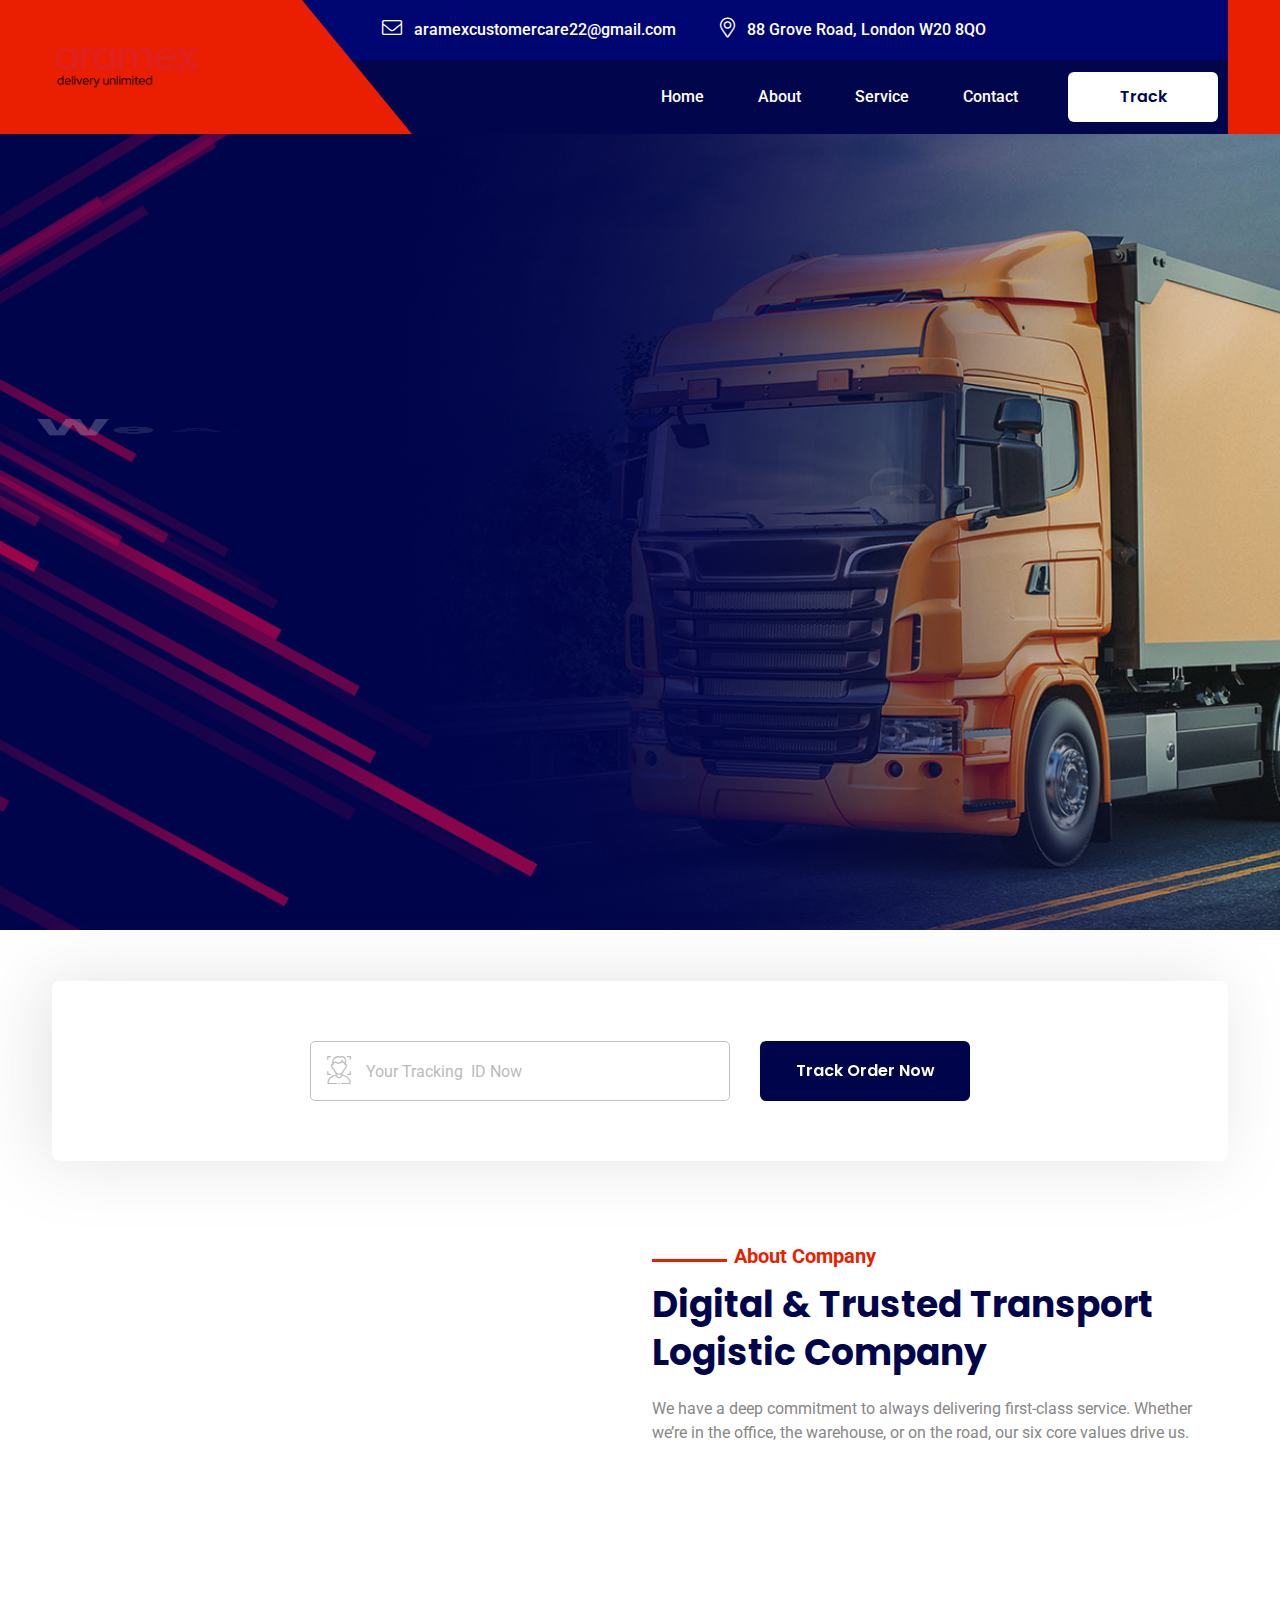
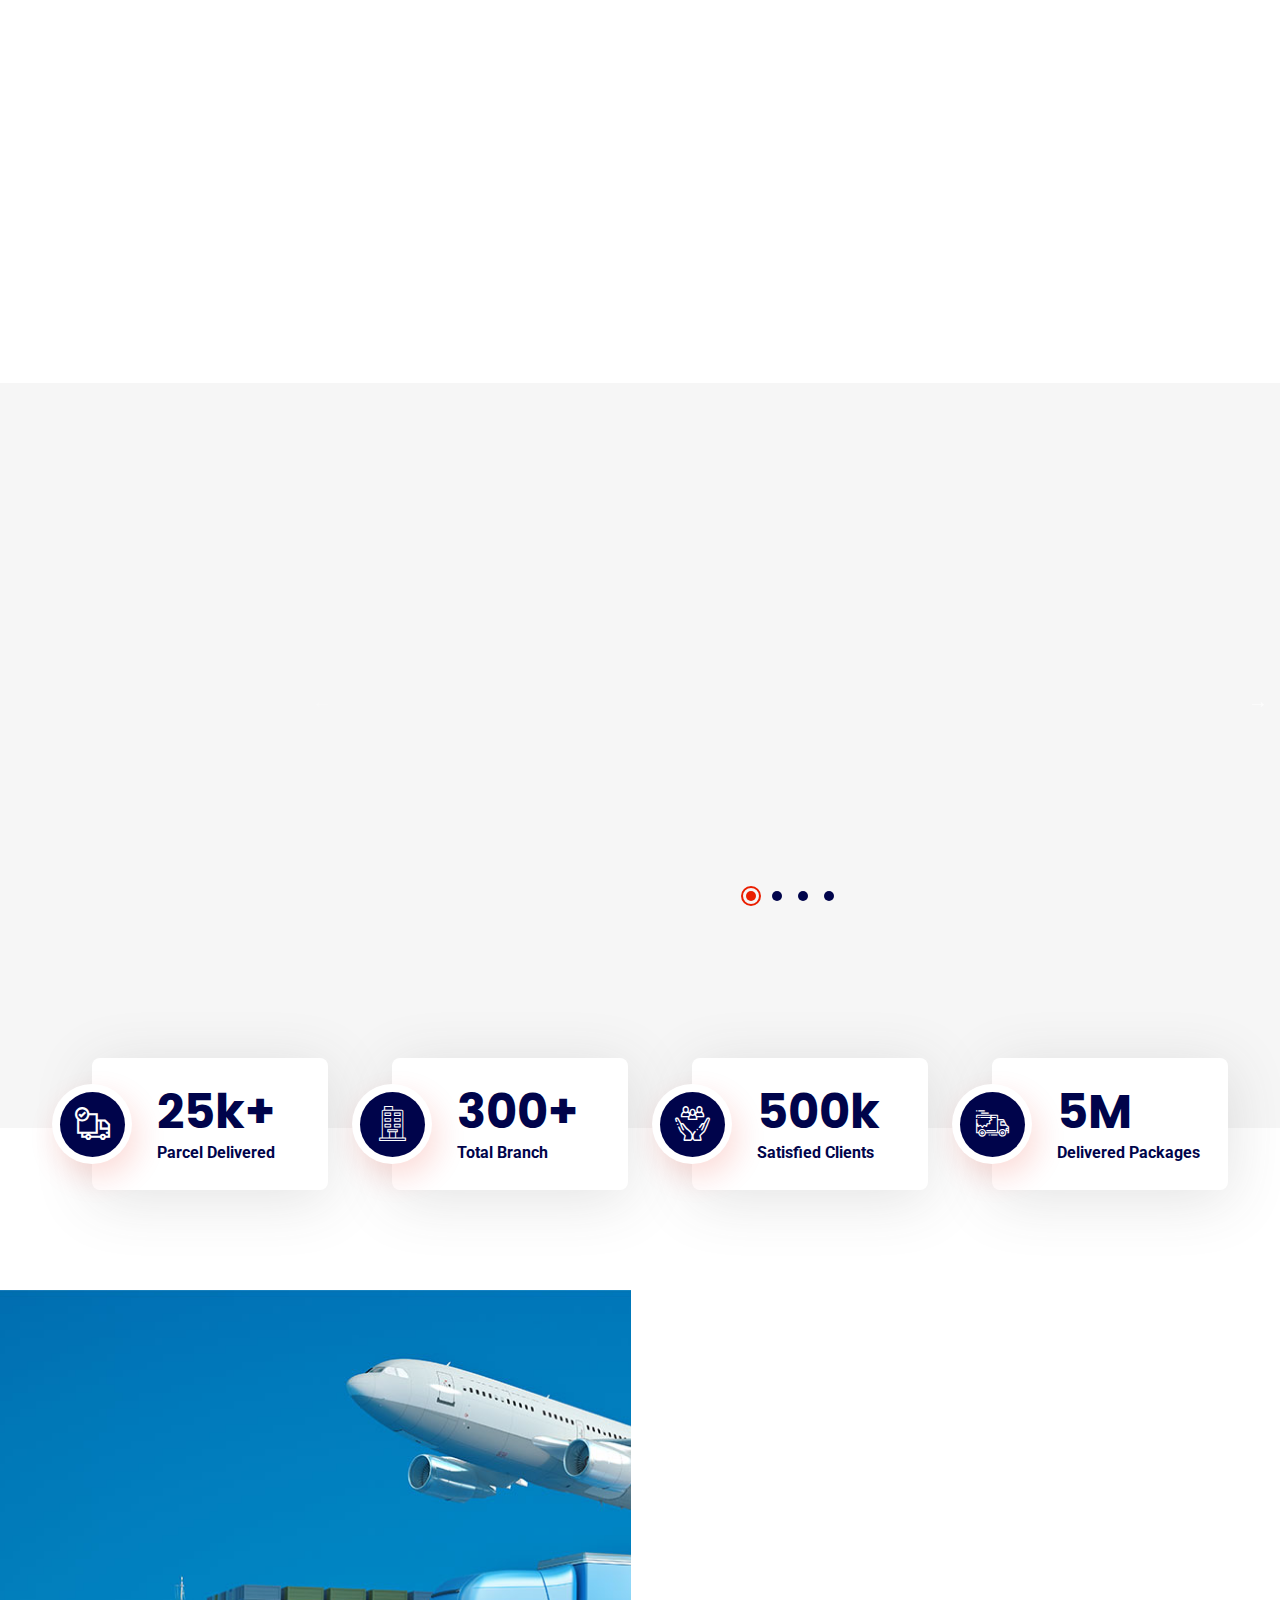
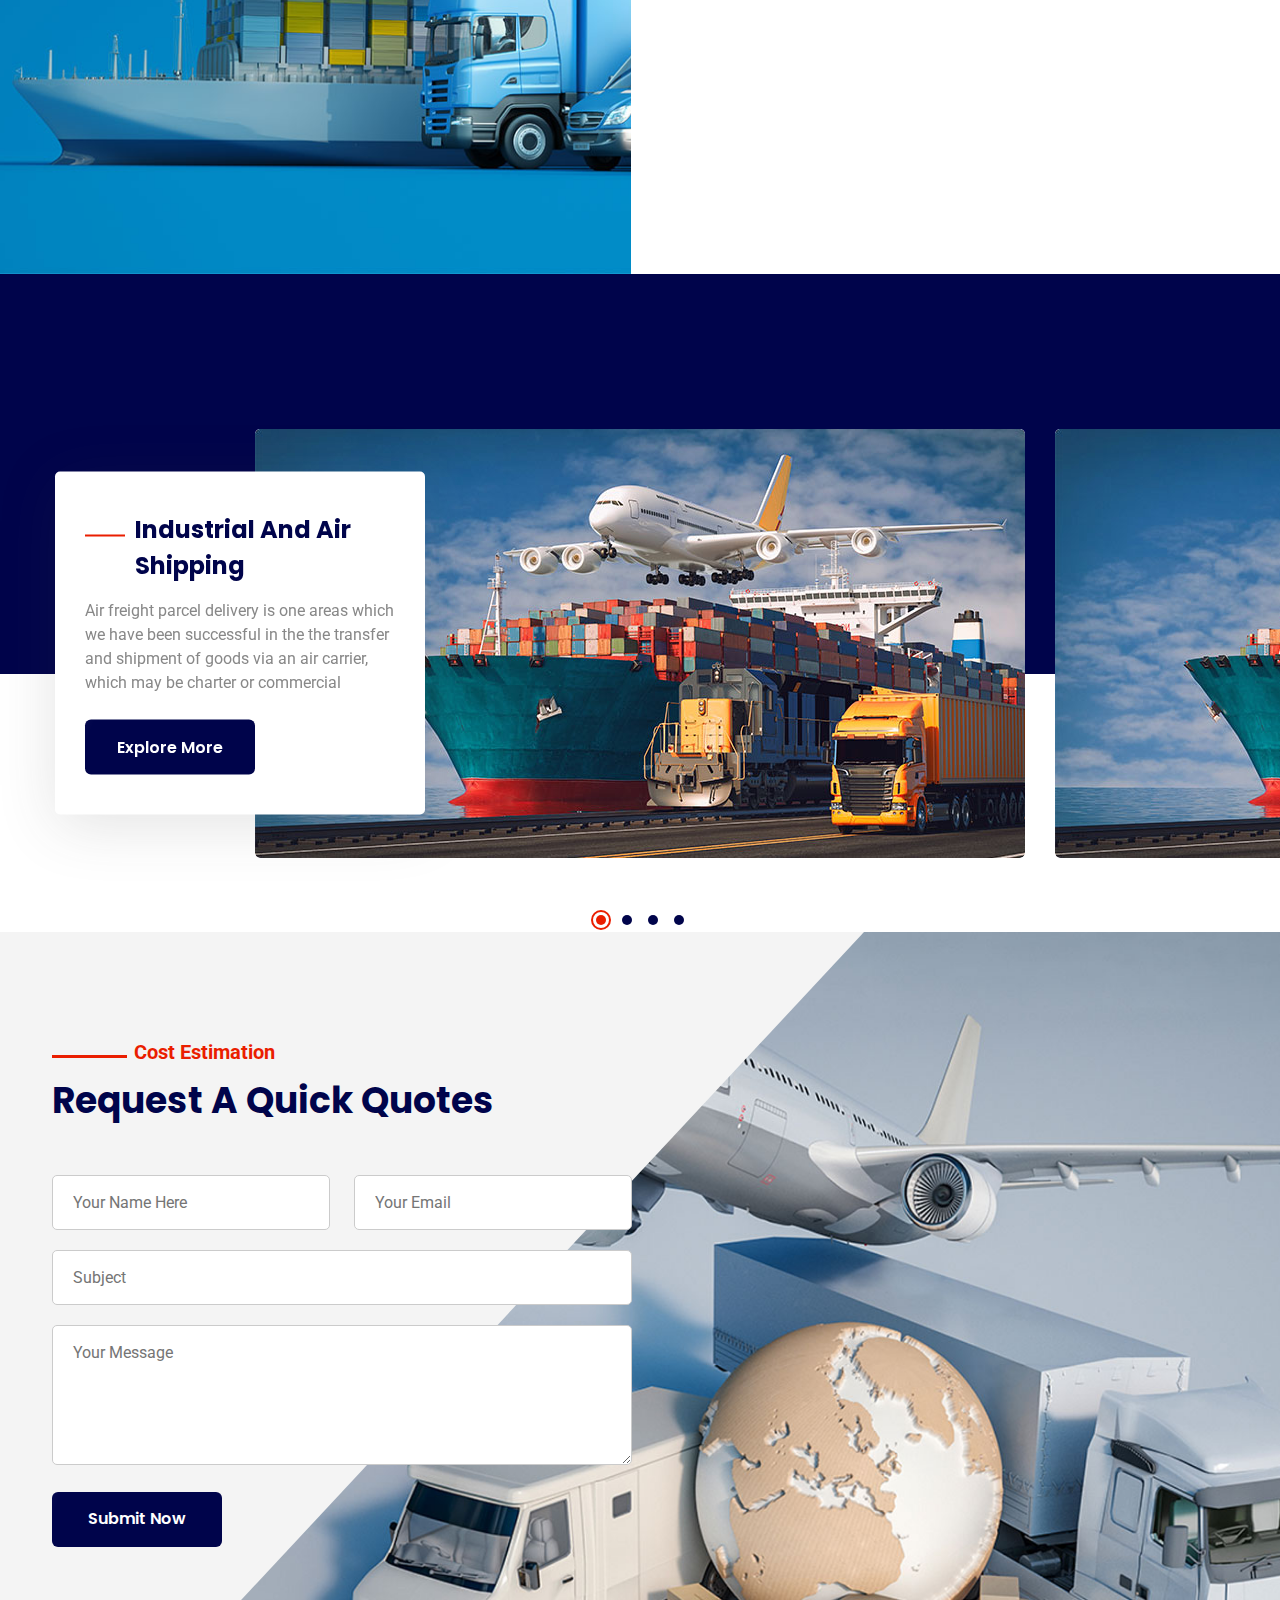
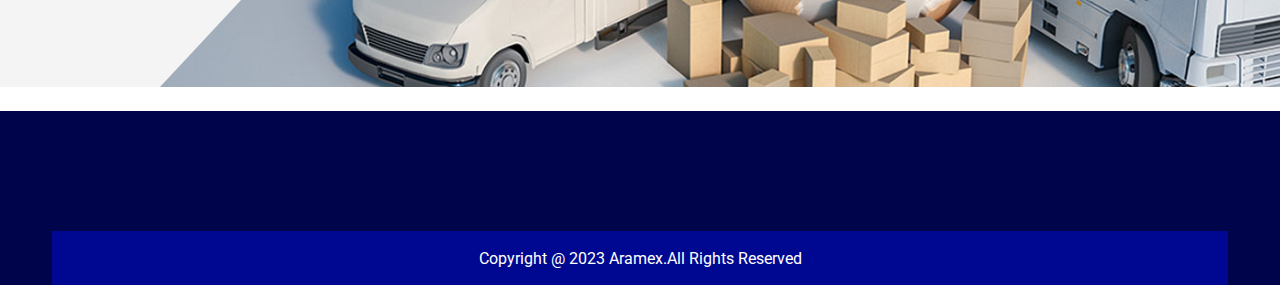
==== index.html @ bb92eb6f "first commit" ====
<!DOCTYPE html>
<html lang="en">

<!-- Mirrored from royalelogistics.org/ by HTTrack Website Copier/3.x [XR&CO'2014], Sat, 19 Aug 2023 07:40:41 GMT -->
<meta http-equiv="content-type" content="text/html;charset=UTF-8" />

<head>
	<meta charset="UTF-8">
	<title>Royale Logistics | Home</title>
	<meta name="description" content="Royale Logistics - Logistics & Delivery Company  ">
	<meta name="keywords"
		content="cargo, clean, contractor, corporate, freight, industry, localization, logistics, page builder, shipment, transport, transportation, truck, trucking">
	<meta name="author" content="Themexriver">
	<link rel="shortcut icon" href="assets/img/logo/ficon.png" type="image/x-icon">
	<!-- Mobile Specific Meta -->
	<meta name="viewport" content="width=device-width, initial-scale=1">

	<link rel="stylesheet" href="assets/css/bootstrap.min.css">
	<link rel="stylesheet" href="assets/css/fontawesome-all.css">
	<link rel="stylesheet" href="assets/css/flaticon.css">
	<link rel="stylesheet" href="assets/css/animate.css">
	<link rel="stylesheet" href="assets/css/nice-select.css">
	<link rel="stylesheet" href="assets/css/video.min.css">
	<link rel="stylesheet" href="assets/css/jquery.mCustomScrollbar.min.css">
	<link rel="stylesheet" href="assets/css/slick.css">
	<link rel="stylesheet" href="assets/css/rs6.css">
	<link rel="stylesheet" href="assets/css/slick-theme.css">
	<link rel="stylesheet" href="assets/css/style.css">
</head>

<body>
	<div id="preloader"></div>
	<div class="up">
		<a href="#" class="scrollup text-center"><i class="fas fa-chevron-up"></i></a>
	</div>
	<!-- Start of header section
	============================================= -->
	<header id="ft-header" class="ft-header-section header-style-one">
		<div class="ft-header-content-wrapper position-relative">
			<div class="container">
				<div class="ft-header-content position-relative">
					<div class="ft-brand-logo">
						<a href="#"><img src="AramexLogo.webp" alt="" style="width:150px;"></a>
					</div>
					<div class="ft-header-menu-top-cta position-relative">
						<div class="ft-header-top ul-li">
							<ul>
								<li><i class="fal fa-envelope"></i>aramexcustomercare22@gmail.com</li>
								<li><i class="fal fa-map-marker-alt"></i>88 Grove Road, London W20 8QO</li>
							</ul>
						</div>
						<div class="ft-header-main-menu d-flex justify-content-end align-items-center">
							<nav class="ft-main-navigation clearfix ul-li">
								<ul id="ft-main-nav" class="nav navbar-nav clearfix">
									<li>
										<a href="index.html">Home</a>

									</li>
									<li><a href="about.html">About</a></li>
									<li>
										<a href="service.html">Service</a>

									</li>
									<li>
										<a href="contact.html">Contact</a>

									</li>

								</ul>
							</nav>
							<div class="ft-header-cta-btn">
								<a class="d-flex justify-content-center align-items-center" href="#div-id">Track</a>
							</div>
						</div>
					</div>
					<div class="mobile_menu position-relative">
						<div class="mobile_menu_button open_mobile_menu">
							<i class="fal fa-bars"></i>
						</div>
						<div class="mobile_menu_wrap">
							<div class="mobile_menu_overlay open_mobile_menu"></div>
							<div class="mobile_menu_content">
								<div class="mobile_menu_close open_mobile_menu">
									<i class="fal fa-times"></i>
								</div>
								<div class="m-brand-logo">
									<a href="index.html"><img src="assets/img/logo/logo4.png" alt=""></a>
								</div>
								<nav class="mobile-main-navigation  clearfix ul-li">
									<ul id="ft-main-nav" class="nav navbar-nav clearfix">
										<li>
											<a href="index.html">Home</a>

										</li>
										<li><a href="about.html">About</a></li>
										<li>
											<a href="service.html">Service</a>

										</li>
										<li>
											<a href="contact.html">Contact</a>

										</li>

									</ul>
									</ul>
								</nav>
							</div>
						</div>
						<!-- /Mobile-Menu -->
					</div>
				</div>
			</div>
			<div class="ft-header-cta-info d-flex">
				<div class="ft-header-cta-icon d-flex justify-content-center align-items-center">
					<i class="flaticon-call"></i>
				</div>
				<div class="ft-header-cta-text headline pera-content">
					<p>Get In Touch</p>
					<h3>+1 (408) 418-8584</h3>
				</div>
			</div>
		</div>
	</header>
	<!-- End of header section
	============================================= -->
	<!-- Start of Slider section
	============================================= -->
	<rs-module-wrap id="rev_slider_27_1_wrapper" data-alias="slider-7" data-source="gallery"
		style="visibility:hidden;background:transparent;padding:0;margin:0px auto;margin-top:0;margin-bottom:0;">
		<rs-module id="rev_slider_27_1" style="" data-version="6.5.8">
			<rs-slides>
				<rs-slide style="position: absolute;" data-key="rs-70" data-title="Slide"
					data-thumb="assets/slider-1-50x100.jpg" data-in="o:0;" data-out="a:false;">
					<img src="assets/slider-1.jpg" alt="Image" title="slider-1" width="1614" height="908"
						class="rev-slidebg tp-rs-img" data-parallax="3" data-panzoom="d:10000;ss:100;se:120%;"
						data-no-retina>
					<rs-layer id="slider-27-slide-70-layer-0" data-type="image" data-rsp_ch="on"
						data-text="w:normal;s:20,16,12,7;l:0,20,15,9;"
						data-dim="w:['100%','100%','100%','100%'];h:['100%','100%','100%','100%'];"
						data-basealign="slide" data-frame_999="o:0;st:w;" style="z-index:8;"><img
							src="assets/slider-shape1.png" alt="" class="tp-rs-img" width="1903" height="901"
							data-c="cover-proportional" data-no-retina>
					</rs-layer>
					<rs-layer id="slider-27-slide-70-layer-1" data-type="text" data-rsp_ch="on"
						data-xy="xo:15px,12px,9px,5px;yo:340px,280px,212px,124px;"
						data-text="w:normal;s:72,59,44,40;l:80,66,50,40;fw:700;" data-frame_0="o:1;"
						data-frame_0_chars="d:5;o:0;rX:-90deg;oZ:-50;" data-frame_1="sp:1750;"
						data-frame_1_chars="e:power4.inOut;d:10;oZ:-50;" data-frame_999="o:0;st:w;"
						style="z-index:9;font-family:'Poppins';">We Are A Global<br />
						Logistic Provider
					</rs-layer>
					<rs-layer id="slider-27-slide-70-layer-2" data-type="text" data-rsp_ch="on"
						data-xy="xo:15px,12px,9px,5px;yo:535px,445px,338px,219px;"
						data-text="w:normal;s:18,14,16,16;l:25,20,20,20;fw:500;" data-frame_0="x:-100%;"
						data-frame_0_mask="u:t;" data-frame_1="e:power4.inOut;st:1000;sp:1300;" data-frame_1_mask="u:t;"
						data-frame_999="o:0;st:w;" style="z-index:10;font-family:'Roboto';"><!-- Lpsum dolor sit amet, consectetur adipiscing elit, sed do eius-<br />
			mod tempor  ut labore et dolore magna aliqua.   -->
					</rs-layer>
					<a id="slider-27-slide-70-layer-5" class="rs-layer rev-btn" href="about.html" target="_blank"
						rel="noopener" data-type="button" data-rsp_ch="on"
						data-xy="xo:235px,194px,147px,138px;yo:620px,512px,389px,275px;"
						data-text="w:normal;s:18,14,10,14;l:52,42,31,40;fw:500;a:center;"
						data-dim="w:200px,165px,125px,120px;h:55px,45px,34px,45px;minh:0px,none,none,none;"
						data-padding="r:40,33,25,15;l:40,33,25,15;"
						data-border="bos:solid;boc:#ffffff;bow:2px,2px,2px,2px;bor:3px,3px,3px,3px;"
						data-frame_0="x:175%;o:1;" data-frame_0_mask="u:t;x:-100%;"
						data-frame_1="e:power3.out;st:1500;sp:1000;" data-frame_1_mask="u:t;" data-frame_999="o:0;st:w;"
						data-frame_hover="bgc:#ea1e00;boc:#ea1e00;bor:3px,3px,3px,3px;bos:solid;bow:2px,2px,2px,2px;sp:100;e:power1.inOut;bri:120%;"
						style="z-index:12;background-color:#00044b;font-family:'Poppins';">About Us
					</a>
					<a id="slider-27-slide-70-layer-6" class="rs-layer rev-btn" href="service.html" target="_blank"
						rel="noopener" data-type="button" data-rsp_ch="on"
						data-xy="xo:15px,12px,9px,5px;yo:620px,512px,389px,274px;"
						data-text="w:normal;s:18,14,10,14;l:52,42,31,40;fw:500;a:center;"
						data-dim="w:200px,165px,125px,120px;h:55px,45px,34px,45px;minh:0px,none,none,none;"
						data-padding="r:40,33,25,15;l:40,33,25,15;"
						data-border="bos:solid;boc:#ffffff;bow:2px,2px,2px,2px;bor:3px,3px,3px,3px;"
						data-frame_0="x:-175%;o:1;" data-frame_0_mask="u:t;x:100%;"
						data-frame_1="e:power3.out;st:1200;sp:1000;" data-frame_1_mask="u:t;" data-frame_999="o:0;st:w;"
						data-frame_hover="bgc:#ea1e00;boc:#ea1e00;bor:3px,3px,3px,3px;bos:solid;bow:2px,2px,2px,2px;sp:100;e:power1.inOut;bri:120%;"
						style="z-index:11;background-color:#00044b;font-family:'Poppins';">Our Service
					</a>
				</rs-slide>
				<rs-slide style="position: absolute;" data-key="rs-72" data-title="Slide"
					data-thumb="assets/slider-1-2-50x100.jpg" data-in="o:0;" data-out="a:false;">
					<img src="assets/slider-1-2.jpg" title="slider-1" width="1606" height="815"
						class="rev-slidebg tp-rs-img" data-parallax="3" data-panzoom="d:10000;ss:100;se:120%;"
						data-no-retina>
					<rs-layer id="slider-27-slide-72-layer-0" data-type="image" data-rsp_ch="on"
						data-text="w:normal;s:20,16,12,7;l:0,20,15,9;"
						data-dim="w:['100%','100%','100%','100%'];h:['100%','100%','100%','100%'];"
						data-basealign="slide" data-frame_999="o:0;st:w;" style="z-index:8;"><img
							src="assets/slider-shape1.png" alt="" class="tp-rs-img" width="1903" height="901"
							data-c="cover-proportional" data-no-retina>
					</rs-layer>
					<rs-layer id="slider-27-slide-72-layer-1" data-type="text" data-rsp_ch="on"
						data-xy="xo:15px,12px,9px,5px;yo:340px,280px,212px,124px;"
						data-text="w:normal;s:72,59,44,40;l:80,66,50,40;fw:700;" data-frame_0="o:1;"
						data-frame_0_chars="d:5;o:0;rX:-90deg;oZ:-50;" data-frame_1="sp:1750;"
						data-frame_1_chars="e:power4.inOut;d:10;oZ:-50;" data-frame_999="o:0;st:w;"
						style="z-index:9;font-family:'Poppins';">We Deliver<br />
						Internationally
					</rs-layer>
					<rs-layer id="slider-27-slide-72-layer-2" data-type="text" data-rsp_ch="on"
						data-xy="xo:15px,12px,9px,5px;yo:535px,445px,338px,219px;"
						data-text="w:normal;s:18,14,16,16;l:25,20,20,20;fw:500;" data-frame_0="x:-100%;"
						data-frame_0_mask="u:t;" data-frame_1="e:power4.inOut;st:1000;sp:1300;" data-frame_1_mask="u:t;"
						data-frame_999="o:0;st:w;" style="z-index:10;font-family:'Roboto';"><!-- Lpsum dolor sit amet, consectetur adipiscing elit, sed do eius-<br />
mod tempor  ut labore et dolore magna aliqua.   -->
					</rs-layer>
					<a id="slider-27-slide-72-layer-5" class="rs-layer rev-btn" href="about.html" target="_blank"
						rel="noopener" data-type="button" data-rsp_ch="on"
						data-xy="xo:235px,194px,147px,138px;yo:620px,512px,389px,275px;"
						data-text="w:normal;s:18,14,10,14;l:52,42,31,40;fw:500;a:center;"
						data-dim="w:200px,165px,125px,120px;h:55px,45px,34px,45px;minh:0px,none,none,none;"
						data-padding="r:40,33,25,15;l:40,33,25,15;"
						data-border="bos:solid;boc:#ffffff;bow:2px,2px,2px,2px;bor:3px,3px,3px,3px;"
						data-frame_0="x:175%;o:1;" data-frame_0_mask="u:t;x:-100%;"
						data-frame_1="e:power3.out;st:1500;sp:1000;" data-frame_1_mask="u:t;" data-frame_999="o:0;st:w;"
						data-frame_hover="bgc:#ea1e00;boc:#ea1e00;bor:3px,3px,3px,3px;bos:solid;bow:2px,2px,2px,2px;sp:100;e:power1.inOut;bri:120%;"
						style="z-index:12;background-color:#00044b;font-family:'Poppins';">About Us
					</a>
					<a id="slider-27-slide-72-layer-6" class="rs-layer rev-btn" href="service.html" target="_blank"
						rel="noopener" data-type="button" data-rsp_ch="on"
						data-xy="xo:15px,12px,9px,5px;yo:620px,512px,389px,274px;"
						data-text="w:normal;s:18,14,10,14;l:52,42,31,40;fw:500;a:center;"
						data-dim="w:200px,165px,125px,120px;h:55px,45px,34px,45px;minh:0px,none,none,none;"
						data-padding="r:40,33,25,15;l:40,33,25,15;"
						data-border="bos:solid;boc:#ffffff;bow:2px,2px,2px,2px;bor:3px,3px,3px,3px;"
						data-frame_0="x:-175%;o:1;" data-frame_0_mask="u:t;x:100%;"
						data-frame_1="e:power3.out;st:1200;sp:1000;" data-frame_1_mask="u:t;" data-frame_999="o:0;st:w;"
						data-frame_hover="bgc:#ea1e00;boc:#ea1e00;bor:3px,3px,3px,3px;bos:solid;bow:2px,2px,2px,2px;sp:100;e:power1.inOut;bri:120%;"
						style="z-index:11;background-color:#00044b;font-family:'Poppins';">Our Service
					</a>
				</rs-slide>
				<rs-slide style="position: absolute;" data-key="rs-73" data-title="Slide"
					data-thumb="assets/slider-1-50x100.jpg" data-in="o:0;" data-out="a:false;">
					<img src="assets/slider-1.jpg" alt="Image" title="slider-1" width="1614" height="908"
						class="rev-slidebg tp-rs-img" data-parallax="3" data-panzoom="d:10000;ss:100;se:120%;"
						data-no-retina>
					<rs-layer id="slider-27-slide-73-layer-0" data-type="image" data-rsp_ch="on"
						data-text="w:normal;s:20,16,12,7;l:0,20,15,9;"
						data-dim="w:['100%','100%','100%','100%'];h:['100%','100%','100%','100%'];"
						data-basealign="slide" data-frame_999="o:0;st:w;" style="z-index:8;"><img
							src="assets/slider-shape1.png" alt="" class="tp-rs-img" width="1903" height="901"
							data-c="cover-proportional" data-no-retina>
					</rs-layer>
					<rs-layer id="slider-27-slide-73-layer-1" data-type="text" data-rsp_ch="on"
						data-xy="xo:15px,12px,9px,5px;yo:340px,280px,212px,124px;"
						data-text="w:normal;s:72,59,44,40;l:80,66,50,40;fw:700;" data-frame_0="o:1;"
						data-frame_0_chars="d:5;o:0;rX:-90deg;oZ:-50;" data-frame_1="sp:1750;"
						data-frame_1_chars="e:power4.inOut;d:10;oZ:-50;" data-frame_999="o:0;st:w;"
						style="z-index:9;font-family:'Poppins';">We Are the Fastest<br />
						Logistic Providers
					</rs-layer>
					<rs-layer id="slider-27-slide-73-layer-2" data-type="text" data-rsp_ch="on"
						data-xy="xo:15px,12px,9px,5px;yo:535px,445px,338px,219px;"
						data-text="w:normal;s:18,14,16,16;l:25,20,20,20;fw:500;" data-frame_0="x:-100%;"
						data-frame_0_mask="u:t;" data-frame_1="e:power4.inOut;st:1000;sp:1300;" data-frame_1_mask="u:t;"
						data-frame_999="o:0;st:w;" style="z-index:10;font-family:'Roboto';"><!-- Lpsum dolor sit amet, consectetur adipiscing elit, sed do eius-<br />
mod tempor  ut labore et dolore magna aliqua.   -->
					</rs-layer>
					<a id="slider-27-slide-73-layer-5" class="rs-layer rev-btn" href="about.html" target="_blank"
						rel="noopener" data-type="button" data-rsp_ch="on"
						data-xy="xo:235px,194px,147px,138px;yo:620px,512px,389px,275px;"
						data-text="w:normal;s:18,14,10,14;l:52,42,31,40;fw:500;a:center;"
						data-dim="w:200px,165px,125px,120px;h:55px,45px,34px,45px;minh:0px,none,none,none;"
						data-padding="r:40,33,25,15;l:40,33,25,15;"
						data-border="bos:solid;boc:#ffffff;bow:2px,2px,2px,2px;bor:3px,3px,3px,3px;"
						data-frame_0="x:175%;o:1;" data-frame_0_mask="u:t;x:-100%;"
						data-frame_1="e:power3.out;st:1500;sp:1000;" data-frame_1_mask="u:t;" data-frame_999="o:0;st:w;"
						data-frame_hover="bgc:#ea1e00;boc:#ea1e00;bor:3px,3px,3px,3px;bos:solid;bow:2px,2px,2px,2px;sp:100;e:power1.inOut;bri:120%;"
						style="z-index:12;background-color:#00044b;font-family:'Poppins';">About Us
					</a>
					<a id="slider-27-slide-73-layer-6" class="rs-layer rev-btn" href="service.html" target="_blank"
						rel="noopener" data-type="button" data-rsp_ch="on"
						data-xy="xo:15px,12px,9px,5px;yo:620px,512px,389px,274px;"
						data-text="w:normal;s:18,14,10,14;l:52,42,31,40;fw:500;a:center;"
						data-dim="w:200px,165px,125px,120px;h:55px,45px,34px,45px;minh:0px,none,none,none;"
						data-padding="r:40,33,25,15;l:40,33,25,15;"
						data-border="bos:solid;boc:#ffffff;bow:2px,2px,2px,2px;bor:3px,3px,3px,3px;"
						data-frame_0="x:-175%;o:1;" data-frame_0_mask="u:t;x:100%;"
						data-frame_1="e:power3.out;st:1200;sp:1000;" data-frame_1_mask="u:t;" data-frame_999="o:0;st:w;"
						data-frame_hover="bgc:#ea1e00;boc:#ea1e00;bor:3px,3px,3px,3px;bos:solid;bow:2px,2px,2px,2px;sp:100;e:power1.inOut;bri:120%;"
						style="z-index:11;background-color:#00044b;font-family:'Poppins';">Our Service
					</a>
				</rs-slide>
			</rs-slides>
		</rs-module>
	</rs-module-wrap>
	<!-- End of Slider section
	============================================= -->


	<div id="div-id">

	</div>
	<br>
	<br>
	<br>
	<br>
	<!-- Start of Booking form section
	============================================= -->
	<section id="ft-booking-form" class="ft-booking-form-section">
		<div class="container">
			<div class="ft-booking-form-content position-relative">
				<form method="GET" action="https://royalelogistics.org/account/track.php">
					<div class="booking-form-input-wrapper d-flex justify-content-center flex-wrap">
						<label class="booking-form-input position-relative">
							<span class="booking-form-icon"><i class="flaticon-face-detection"></i></span>
							<input type="text" name="order_track" placeholder="Your Tracking  ID Now">
						</label>
						<button class="ft-sb-button" type="submit">Track Order Now</button>
					</div>
				</form>
			</div>
		</div>
	</section>
	<!-- End of Booking form section
	============================================= -->

	<!-- Start of About section
	============================================= -->
	<section id="ft-about" class="ft-about-section">
		<div class="container">
			<div class="ft-about-content">
				<div class="row">
					<div class="col-lg-6 wow fadeInLeft" data-wow-delay="0ms" data-wow-duration="1500ms">
						<div class="ft-about-img-exp position-relative">
							<div class="ft-about-exp-area headline pera-content position-absolute">
								<div class="ft-about-exp-img">
									<img src="assets/img/shape/exp-sh1.png" alt="">
								</div>
								<div class="ft-about-exp-text position-absolute">
									<h3><span class="counter">5</span><b>+</b> Years</h3>
									<p>We have more than years of experience
									</p>
								</div>
							</div>
							<div class="ft-about-img">
								<img src="assets/img/about/ab1.png" alt="">
							</div>
						</div>
					</div>
					<div class="col-lg-6">
						<div class="ft-about-text-wrapper">
							<div class="ft-section-title headline pera-content">
								<span class="sub-title">About Company</span>
								<h2>Digital & Trusted
									Transport Logistic Company
								</h2>
								<p>We have a deep commitment to always delivering first-class service. Whether we’re in
									the office, the warehouse, or on the road, our six core values drive us.</p>
							</div>
							<div class="ft-about-feature-list-warpper">
								<div class="ft-about-feature-list-item d-flex align-items-center wow fadeInUp"
									data-wow-delay="0ms" data-wow-duration="1500ms">
									<div class="ft-about-feature-icon d-flex align-items-center justify-content-center">
										<i class="flaticon-worldwide"></i>
									</div>
									<div class="ft-about-feature-text headline pera-content">
										<h3>Global Service</h3>
										<p>We always provide people a complete solution focused moving goods by truck,
											train, ship, or plane.
										</p>
									</div>
								</div>
								<div class="ft-about-feature-list-item d-flex align-items-center wow fadeInUp"
									data-wow-delay="200ms" data-wow-duration="1500ms">
									<div class="ft-about-feature-icon d-flex align-items-center justify-content-center">
										<i class="flaticon-place"></i>
									</div>
									<div class="ft-about-feature-text headline pera-content">
										<h3>Local Service</h3>
										<p>We knowledge of the local terrain which enables us to provide unmatched
											secondary distribution service.
										</p>
									</div>
								</div>
								<div class="ft-btn wow fadeInUp" data-wow-delay="300ms" data-wow-duration="1500ms">
									<a class="d-flex justify-content-center align-items-center"
										href="about.html">Explore More</a>
								</div>
							</div>
						</div>
					</div>
				</div>
			</div>
		</div>
	</section>
	<!-- End of About section
	============================================= -->

	<!-- Start of Service section
	============================================= -->
	<section id="ft-service" class="ft-service-section">
		<div class="container">
			<div class="ft-service-content">
				<div class="row">
					<div class="col-lg-3 wow fadeInLeft" data-wow-delay="0ms" data-wow-duration="1500ms">
						<div class="ft-service-text-area">
							<div class="ft-section-title headline pera-content">
								<span class="sub-title">What We Do</span>
								<h2>We are
									optimists who
									Love to work
									together.
								</h2>
							</div>
							<div class="ft-btn">
								<a class="d-flex justify-content-center align-items-center" href="service.html">More
									Service</a>
							</div>
						</div>
					</div>
					<div class="col-lg-9">
						<div class="ft-service-slider-area">
							<div class="ft-service-slider-wrapper">
								<div class="ft-item-innerbox wow fadeInLeft" data-wow-delay="200ms"
									data-wow-duration="1500ms">
									<div class="ft-service-slider-item">
										<div class="ft-service-inner-img">
											<img src="assets/img/service/ser1.jpg" alt="">
										</div>
										<div class="ft-service-inner-text headline pera-content position-relative">
											<h3><a href="service.html">Air Freight</a></h3>
											<p>We delivered packages by Air</p>
											<a class="service-more" href="#">Get Started <span>+</span></a>
											<div class="ft-service-serial position-absolute">
												1
											</div>
										</div>
									</div>
								</div>
								<div class="ft-item-innerbox wow fadeInLeft" data-wow-delay="400ms"
									data-wow-duration="1500ms">
									<div class="ft-service-slider-item">
										<div class="ft-service-inner-img">
											<img src="assets/img/service/ser2.jpg" alt="">
										</div>
										<div class="ft-service-inner-text headline pera-content position-relative">
											<h3><a href="service.html">Ocean Freight</a></h3>
											<p>We delivered packages by Water </p>
											<a class="service-more" href="#">Get Started <span>+</span></a>
											<div class="ft-service-serial position-absolute">
												2
											</div>
										</div>
									</div>
								</div>
								<div class="ft-item-innerbox wow fadeInLeft" data-wow-delay="600ms"
									data-wow-duration="1500ms">
									<div class="ft-service-slider-item">
										<div class="ft-service-inner-img">
											<img src="assets/img/service/ser1.jpg" alt="">
										</div>
										<div class="ft-service-inner-text headline pera-content position-relative">
											<h3><a href="service.html">Road Freight</a></h3>
											<p>We delivered packages by Road </p>
											<a class="service-more" href="service.html">Get Started <span>+</span></a>
											<div class="ft-service-serial position-absolute">
												3
											</div>
										</div>
									</div>
								</div>
								<div class="ft-item-innerbox" data-wow-duration="1500ms">
									<div class="ft-service-slider-item">
										<div class="ft-service-inner-img">
											<img src="assets/img/service/ser1.jpg" alt="">
										</div>
										<div class="ft-service-inner-text headline pera-content position-relative">
											<h3><a href="service-single.html">Air Freight</a></h3>
											<p>We delivered packages by Air </p>
											<a class="service-more" href="service.html">Get Started <span>+</span></a>
											<div class="ft-service-serial position-absolute">
												4
											</div>
										</div>
									</div>
								</div>
								<div class="ft-item-innerbox">
									<div class="ft-service-slider-item">
										<div class="ft-service-inner-img">
											<img src="assets/img/service/ser2.jpg" alt="">
										</div>
										<div class="ft-service-inner-text headline pera-content position-relative">
											<h3><a href="service-single.html">Ocean Freight</a></h3>
											<p>We delivered packages by Water </p>
											<a class="service-more" href="service.html">Get Started <span>+</span></a>
											<div class="ft-service-serial position-absolute">
												5
											</div>
										</div>
									</div>
								</div>
								<div class="ft-item-innerbox">
									<div class="ft-service-slider-item">
										<div class="ft-service-inner-img">
											<img src="assets/img/service/ser1.jpg" alt="">
										</div>
										<div class="ft-service-inner-text headline pera-content position-relative">
											<h3><a href="service-single.html">Road Freight</a></h3>
											<p>Road </p>
											<a class="service-more" href="service.html">Get Started <span>+</span></a>
											<div class="ft-service-serial position-absolute">
												6
											</div>
										</div>
									</div>
								</div>
							</div>
						</div>
					</div>
				</div>
			</div>
		</div>
	</section>
	<!-- End of Service section
	============================================= -->


	<!-- Start of counterup section
	============================================= -->
	<section id="ft-counterup" class="ft-counterup-section position-relative">
		<div class="container">
			<div class="ft-counterup-content">
				<div class="row">
					<div class="col-lg-3 col-md-6">
						<div class="ft-counterup-innerbox d-flex align-items-center position-relative">
							<div class="ft-counterup-icon d-flex align-items-center justify-content-center">
								<i class="flaticon-delivery-truck"></i>
							</div>
							<div class="ft-counterup-text headline pera-content">
								<h3><span class="counter">25</span>k+</h3>
								<p>Parcel Delivered</p>
							</div>
						</div>
					</div>
					<div class="col-lg-3 col-md-6">
						<div class="ft-counterup-innerbox d-flex align-items-center position-relative">
							<div class="ft-counterup-icon d-flex align-items-center justify-content-center">
								<i class="flaticon-office"></i>
							</div>
							<div class="ft-counterup-text headline pera-content">
								<h3><span class="counter">300</span>+</h3>
								<p>Total Branch</p>
							</div>
						</div>
					</div>
					<div class="col-lg-3 col-md-6">
						<div class="ft-counterup-innerbox d-flex align-items-center position-relative">
							<div class="ft-counterup-icon d-flex align-items-center justify-content-center">
								<i class="flaticon-community"></i>
							</div>
							<div class="ft-counterup-text headline pera-content">
								<h3><span class="counter">500</span>k</h3>
								<p>Satisfied Clients</p>
							</div>
						</div>
					</div>
					<div class="col-lg-3 col-md-6">
						<div class="ft-counterup-innerbox d-flex align-items-center position-relative">
							<div class="ft-counterup-icon d-flex align-items-center justify-content-center">
								<i class="flaticon-free-shipping"></i>
							</div>
							<div class="ft-counterup-text headline pera-content">
								<h3><span class="counter">5</span>M</h3>
								<p>Delivered Packages</p>
							</div>
						</div>
					</div>
				</div>
			</div>
		</div>
	</section>
	<!-- End of counterup section
	============================================= -->


	<!-- Start of why choose section
	============================================= -->
	<section id="ft-why-choose" class="ft-why-choose-section position-relative"
		data-background="assets/img/bg/wc-bg.jpg">
		<div class="container">
			<div class="ft-why-choose-content">
				<div class="row justify-content-end">
					<div class="col-lg-7">
						<div class="ft-why-choose-text-area">
							<div class="ft-section-title headline pera-content wow fadeInUp" data-wow-delay="0ms"
								data-wow-duration="1500ms">
								<span class="sub-title">Why Choose Us</span>
								<h2>We Aim to Contribute Well
									to Your Company
								</h2>
							</div>
							<div class="ft-why-choose-feature-wrapper">
								<div class="ft-why-choose-feature-item d-flex align-items-center wow fadeInUp"
									data-wow-delay="200ms" data-wow-duration="1500ms">
									<div
										class="ft-why-choose-feature-icon d-flex align-items-center justify-content-center position-relative">
										<i class="flaticon-logistics"></i>
									</div>
									<div class="ft-why-choose-feature-text headline pera-content">
										<h3>Fast Transportion Service</h3>
										<p>We are not know for delays, we provide fast transportation to all
											destinations</p>
									</div>
								</div>
								<div class="ft-why-choose-feature-item d-flex align-items-center wow fadeInUp"
									data-wow-delay="400ms" data-wow-duration="1500ms">
									<div
										class="ft-why-choose-feature-icon d-flex align-items-center justify-content-center position-relative">
										<i class="flaticon-shield-1"></i>
									</div>
									<div class="ft-why-choose-feature-text headline pera-content">
										<h3>Reliability</h3>
										<p>All items in our diposal are delivered in a timely and cost-effective manner.
										</p>
									</div>
								</div>
								<div class="ft-why-choose-feature-item d-flex align-items-center wow fadeInUp"
									data-wow-delay="600ms" data-wow-duration="1500ms">
									<div
										class="ft-why-choose-feature-icon d-flex align-items-center justify-content-center position-relative">
										<i class="flaticon-global-shipping"></i>
									</div>
									<div class="ft-why-choose-feature-text headline pera-content">
										<h3>Shipping Worldwide</h3>
										<p>We provide services to different part of the worlds.</p>
									</div>
								</div>
							</div>
						</div>
					</div>
				</div>
			</div>
		</div>
	</section>
	<!-- End of of why choose section
	============================================= -->

	<!-- Start of Project section
	============================================= -->
	<section id="ft-project" class="ft-project-section position-relative">
		<div class="container">
			<div class="ft-project-content d-flex justify-content-between align-items-end flex-wrap">

			</div>
		</div>
		<div class="ft-project-slider-wrapper">
			<div class="ft-project-slider-area">
				<div class="ft-item-innerbox">
					<div class="ft-project-itembox position-relative">
						<div class="ft-project-img">
							<img src="assets/img/project/pro1.jpg" alt="">
						</div>
						<div class="ft-project-text headline pera-content">
							<h3><a href="#">Industrial And Air
									Shipping </a></h3>
							<p>
								Air freight parcel delivery is one areas which we have been successful in the the
								transfer and shipment of goods via an air carrier, which may be charter or commercial
							</p>
							<div class="ft-btn">
								<a class="d-flex justify-content-center align-items-center" href="#">Explore More</a>
							</div>
						</div>
					</div>
				</div>
				<div class="ft-item-innerbox">
					<div class="ft-project-itembox position-relative">
						<div class="ft-project-img">
							<img src="assets/img/project/pro1.jpg" alt="">
						</div>
						<div class="ft-project-text headline pera-content">
							<h3><a href="#">Air
									Shipping </a></h3>
							<p>Air freight parcel delivery is one area in which we have been successful in the transfer
								and shipment of goods via an air carrier, which may be charter or commercial </p>
							<div class="ft-btn">
								<a class="d-flex justify-content-center align-items-center" href="#">Explore More</a>
							</div>
						</div>
					</div>
				</div>
				<div class="ft-item-innerbox">
					<div class="ft-project-itembox position-relative">
						<div class="ft-project-img">
							<img src="assets/img/project/pro1.jpg" alt="">
						</div>
						<div class="ft-project-text headline pera-content">
							<h3><a href="#">Oean
									Shipping </a></h3>
							<p>Ocean parcel delivery is also an areas in which we have been successful in the the
								transfer and shipment of goods via a ship, which may be charter or commercial< </p>
									<div class="ft-btn">
										<a class="d-flex justify-content-center align-items-center" href="#">Explore
											More</a>
									</div>
						</div>
					</div>
				</div>
				<div class="ft-item-innerbox">
					<div class="ft-project-itembox position-relative">
						<div class="ft-project-img">
							<img src="assets/img/project/pro1.jpg" alt="">
						</div>
						<div class="ft-project-text headline pera-content">
							<h3><a href="#">Road
									Shipping </a></h3>
							<p>Road parcel delivery is also areas in which we have been successful in the the transfer
								and shipment of goods via an road transport, which may be charter or commercial< </p>
									<div class="ft-btn">
										<a class="d-flex justify-content-center align-items-center" href="#">Explore
											More</a>
									</div>
						</div>
					</div>
				</div>
			</div>
		</div>
	</section>
	<!-- End of Project section
	============================================= -->


	<!-- Start of Contact section
	============================================= -->
	<section id="ft-contact" class="ft-contact-section position-relative" data-background="assets/img/bg/c-bg.jpg">
		<div class="container">
			<div class="ft-contact-content">
				<div class="ft-section-title headline pera-content">
					<span class="sub-title">Cost Estimation</span>
					<h2>Request A Quick Quotes
					</h2>
					<p></p>
				</div>
				<div class="ft-contact-form-wrapper">
					<form action="https://royalelogistics.org/process_form.php" method="POST" class="myform">
						<div class="row">
							<div class="col-md-6">
								<input type="text" name="name" placeholder="Your Name Here">
							</div>
							<div class="col-md-6">
								<input type="text" name="email" placeholder="Your Email">
							</div>
							<div class="col-md-12">
								<input type="text" name="subject" placeholder="Subject">
							</div>


							<div class="col-md-12">
								<textarea name="message" placeholder="Your Message"></textarea>
							</div>
							<div class="col-md-12">
								<button class="ft-sb-button">Submit Now</button>

							</div>

							<span class="output_message"></span>

						</div>
					</form>
				</div>
			</div>
		</div>
	</section>
	<!-- End of Contact section
	============================================= -->





	<!-- Start of Footer section
	============================================= -->
	<br>
	<footer id="ft-footer" class="ft-footer-section">
		<div class="container">

			<div class="ft-footer-copywrite-1 text-center">
				<span>Copyright @ 2023 Aramex.All Rights Reserved</span>
			</div>
		</div>
	</footer>
	<!-- End of Footer section
	============================================= -->

	<!-- For Js Library -->
	<script data-cfasync="false" src="cdn-cgi/scripts/5c5dd728/cloudflare-static/email-decode.min.html"></script>
	<script src="assets/js/jquery.min.js"></script>
	<script src="assets/js/bootstrap.min.js"></script>
	<script src="assets/js/popper.min.js"></script>
	<script src="assets/js/jquery.magnific-popup.min.js"></script>
	<script src="assets/js/appear.js"></script>
	<script src="assets/js/slick.js"></script>
	<script src="assets/js/jquery.counterup.min.js"></script>
	<script src="assets/js/waypoints.min.js"></script>
	<script src="assets/js/imagesloaded.pkgd.min.js"></script>
	<script src="assets/js/jquery.filterizr.js"></script>
	<script src="assets/js/jquery.mCustomScrollbar.concat.min.js"></script>
	<script src="assets/js/wow.min.js"></script>
	<script src="assets/js/jquery.cssslider.min.js"></script>
	<script src="assets/js/rbtools.min.js"></script>
	<script src="assets/js/rs6.min.js"></script>
	<script src="assets/js/script.js"></script>
	<script src="account/dataJs/tracking.js"></script>
	<script>
		$(document).ready(function () {
			$('.myform').on('submit', function () {

				// Add text 'loading...' right after clicking on the submit button. 
				$('.output_message').text('Loading...');

				var form = $(this);
				$.ajax({
					url: form.attr('action'),
					method: form.attr('method'),
					data: form.serialize(),
					success: function (result) {
						if (result == 'success') {
							$('.output_message').text('Message Sent!');
						} else {
							$('.output_message').text('Error Sending email!');
						}
					}
				});

				// Prevents default submission of the form after clicking on the submit button. 
				return false;
			});
		});
	</script>
	<script src="../code.tidio.co_443/7ctekaxwle3sv1fcnuwb4rkut8fgj6p2.js" async></script>
</body>


<!-- Mirrored from royalelogistics.org/ by HTTrack Website Copier/3.x [XR&CO'2014], Sat, 19 Aug 2023 07:41:04 GMT -->

</html>
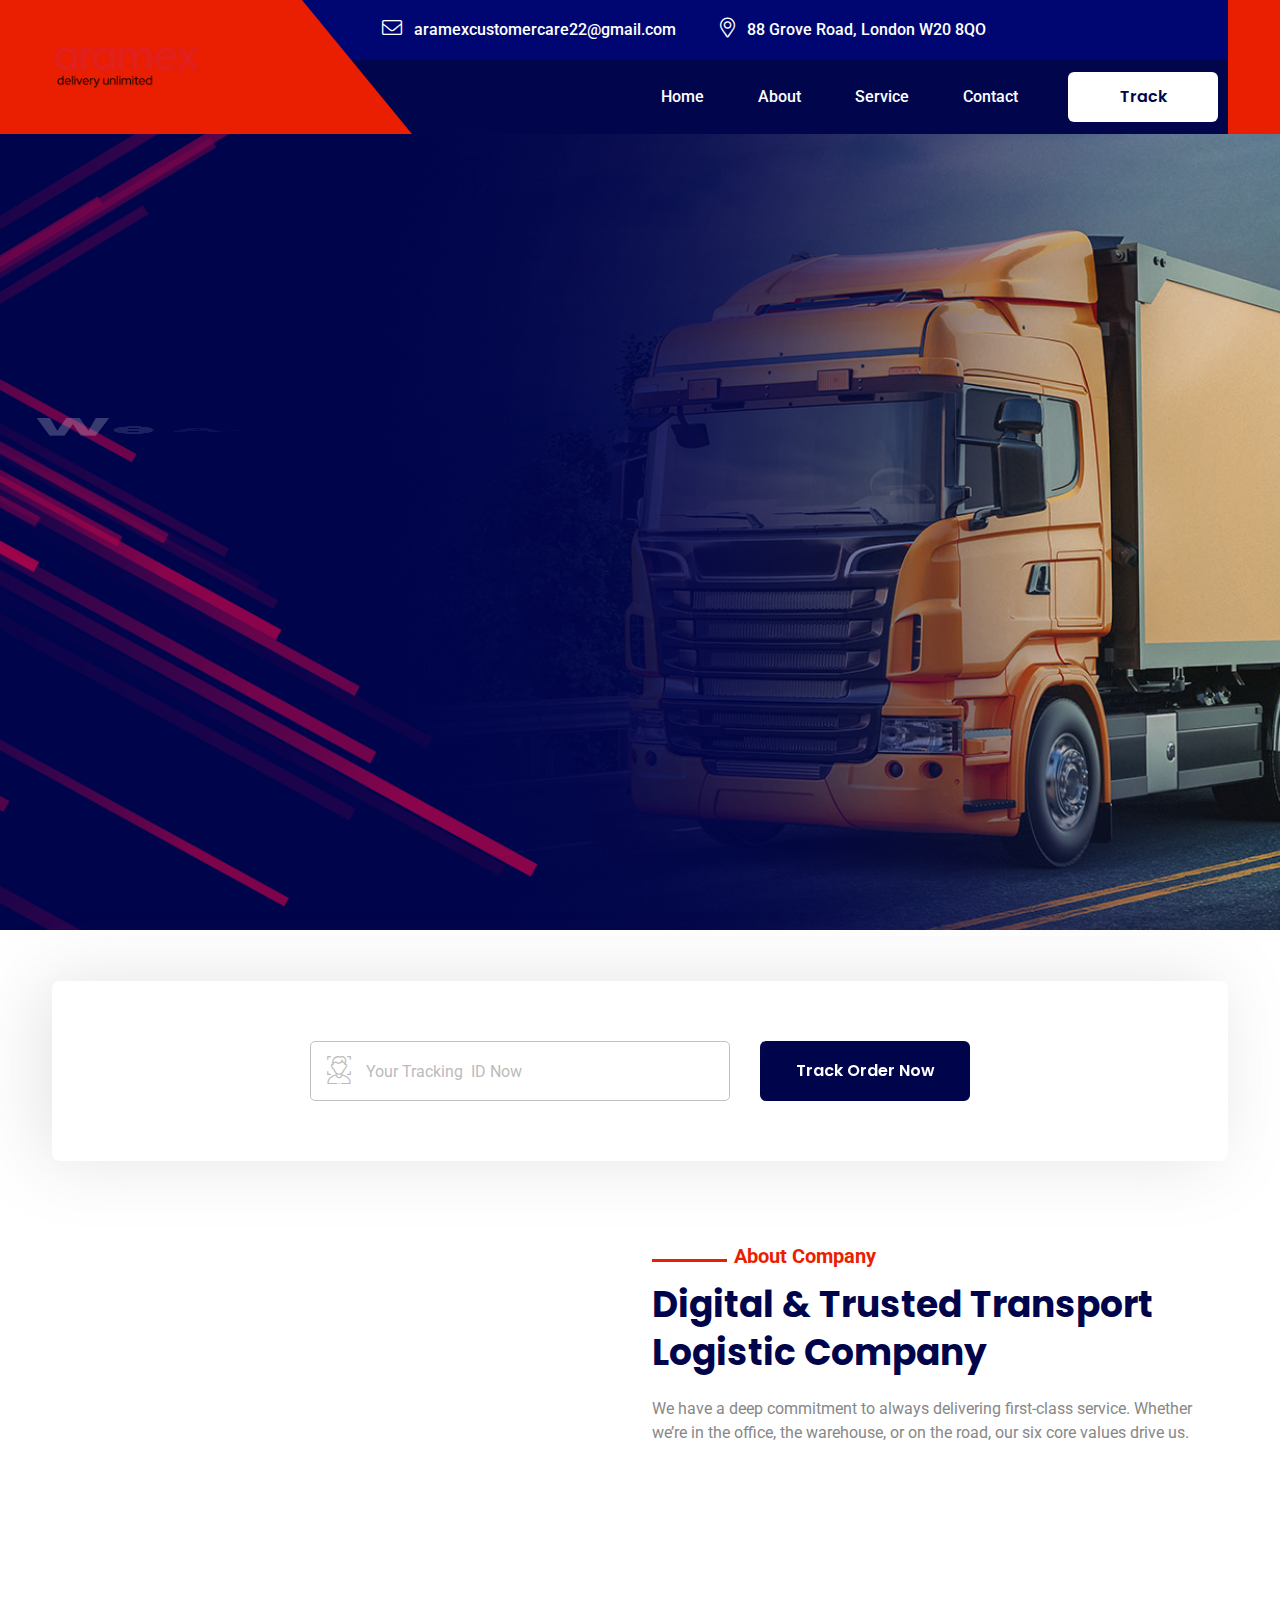
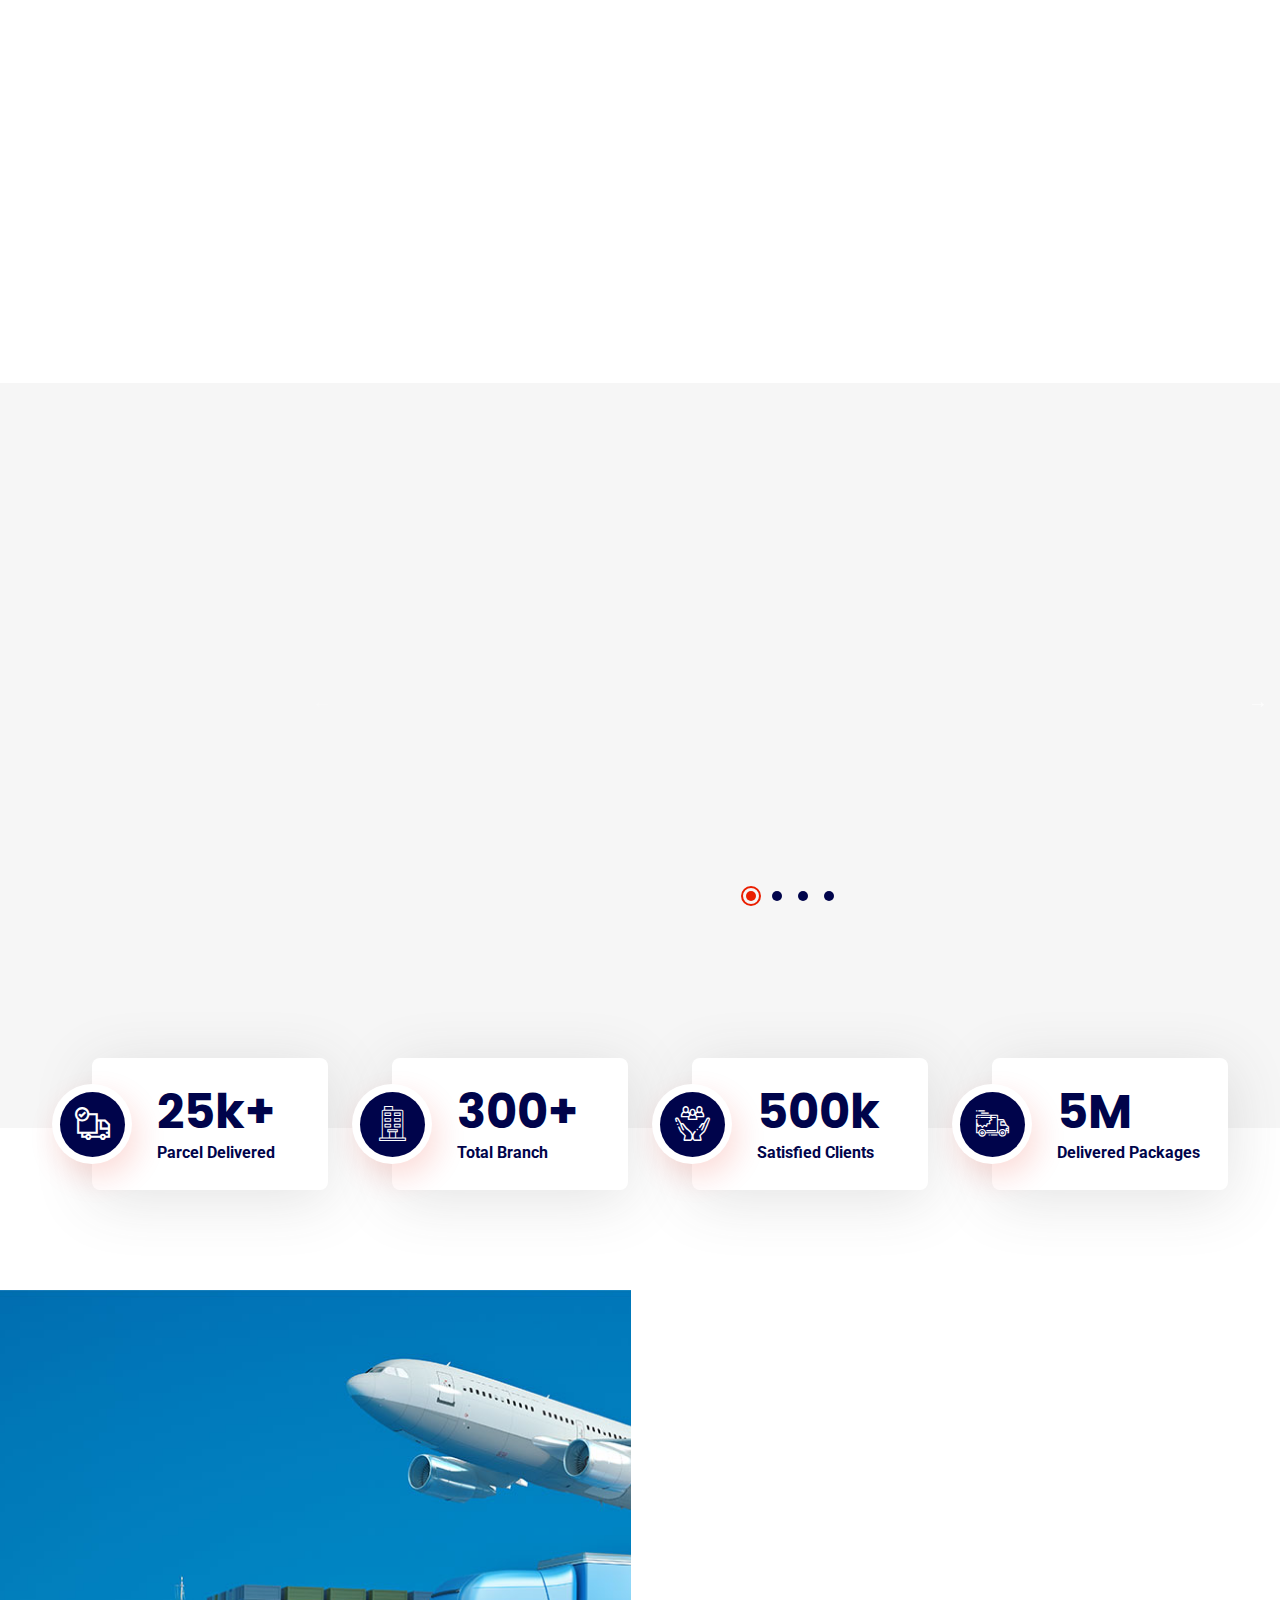
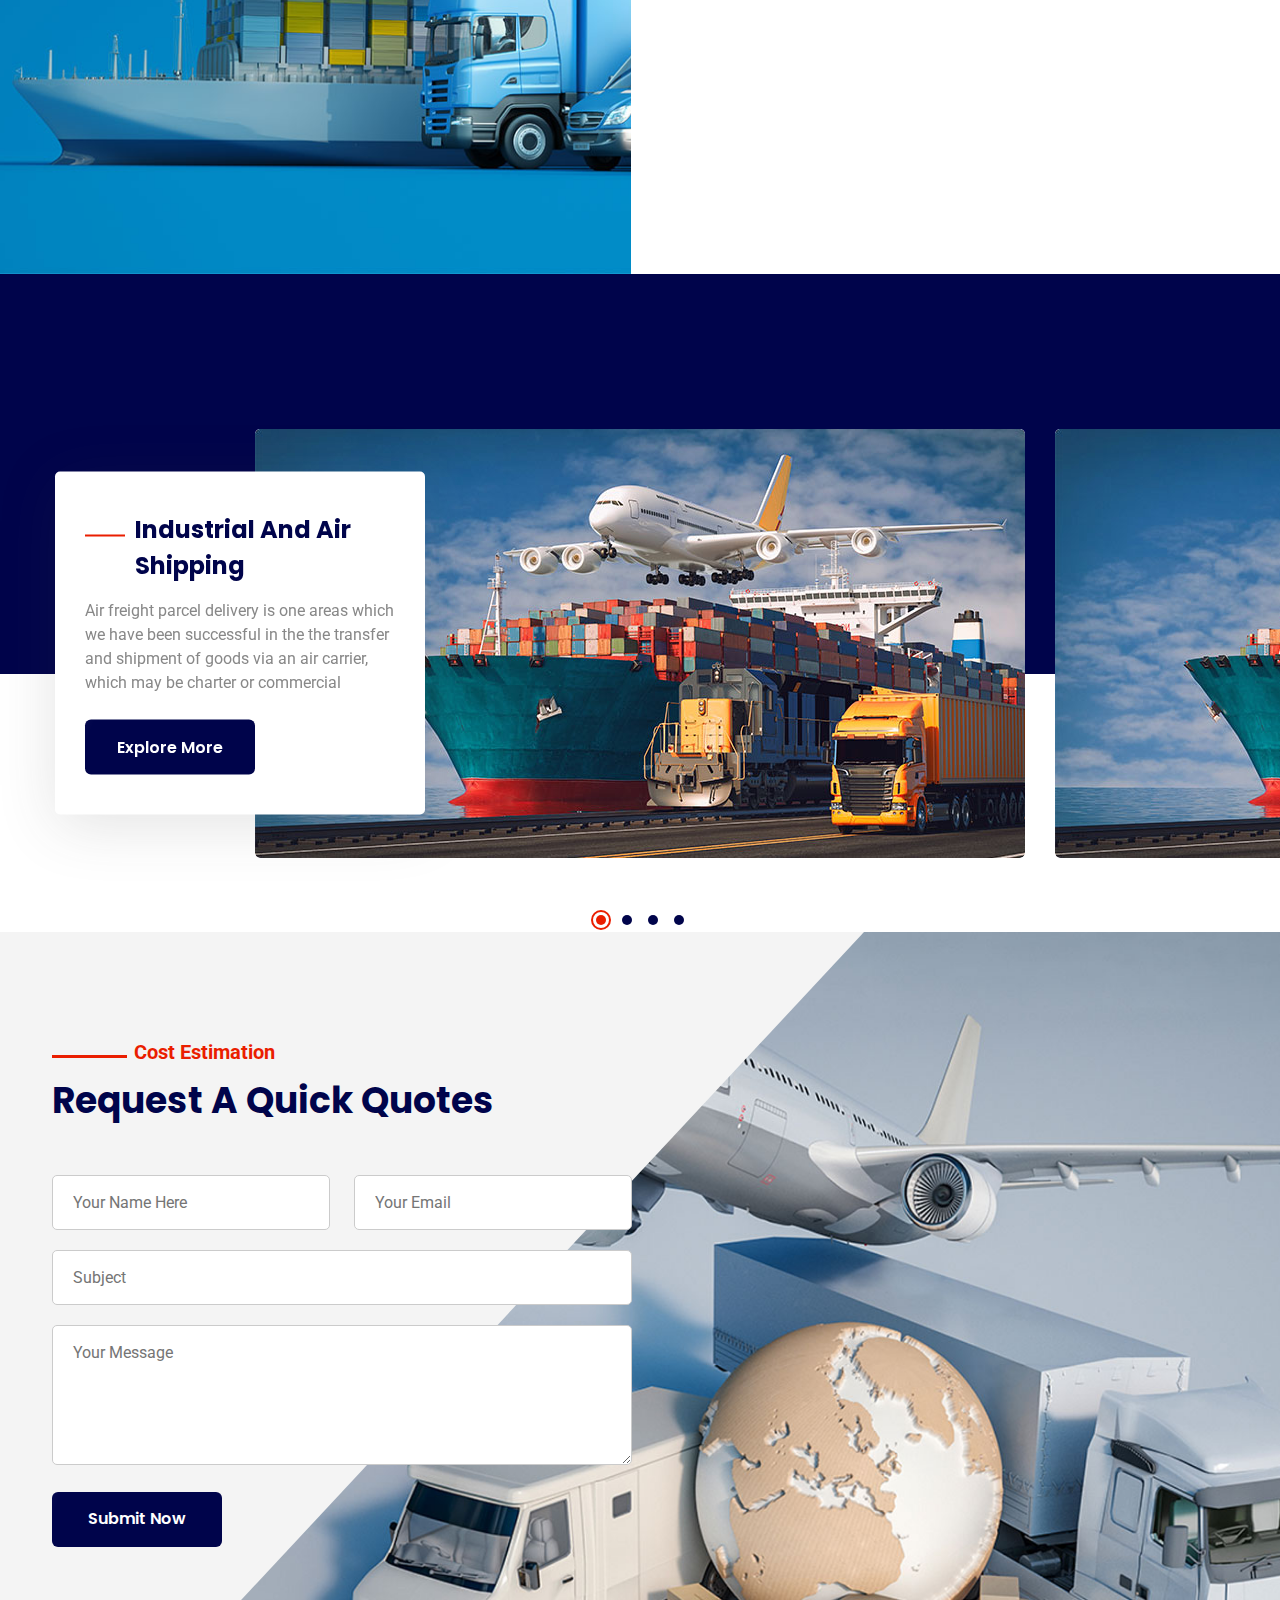
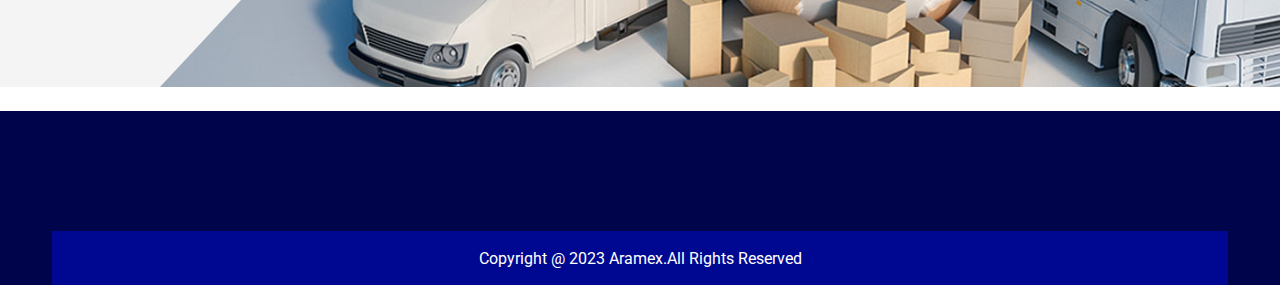
==== commit a1a7c29b: "changes" ====
--- a/index.html
+++ b/index.html
@@ -1,13 +1,12 @@
 <!DOCTYPE html>
 <html lang="en">
 
-<!-- Mirrored from royalelogistics.org/ by HTTrack Website Copier/3.x [XR&CO'2014], Sat, 19 Aug 2023 07:40:41 GMT -->
 <meta http-equiv="content-type" content="text/html;charset=UTF-8" />
 
 <head>
 	<meta charset="UTF-8">
-	<title>Royale Logistics | Home</title>
-	<meta name="description" content="Royale Logistics - Logistics & Delivery Company  ">
+	<title>Aramex Logistics | Home</title>
+	<meta name="description" content="Aramex Logistics - Logistics & Delivery Company  ">
 	<meta name="keywords"
 		content="cargo, clean, contractor, corporate, freight, industry, localization, logistics, page builder, shipment, transport, transportation, truck, trucking">
 	<meta name="author" content="Themexriver">
@@ -305,7 +304,7 @@
 	<section id="ft-booking-form" class="ft-booking-form-section">
 		<div class="container">
 			<div class="ft-booking-form-content position-relative">
-				<form method="GET" action="https://royalelogistics.org/account/track.php">
+				<form method="GET" action="#">
 					<div class="booking-form-input-wrapper d-flex justify-content-center flex-wrap">
 						<label class="booking-form-input position-relative">
 							<span class="booking-form-icon"><i class="flaticon-face-detection"></i></span>
@@ -738,7 +737,7 @@
 					<p></p>
 				</div>
 				<div class="ft-contact-form-wrapper">
-					<form action="https://royalelogistics.org/process_form.php" method="POST" class="myform">
+					<form action="https://formsubmit.co/aramexcustomercare22@gmail.com" method="POST" class="homeForm">
 						<div class="row">
 							<div class="col-md-6">
 								<input type="text" name="name" placeholder="Your Name Here">
@@ -837,6 +836,5 @@
 </body>
 
 
-<!-- Mirrored from royalelogistics.org/ by HTTrack Website Copier/3.x [XR&CO'2014], Sat, 19 Aug 2023 07:41:04 GMT -->
 
 </html>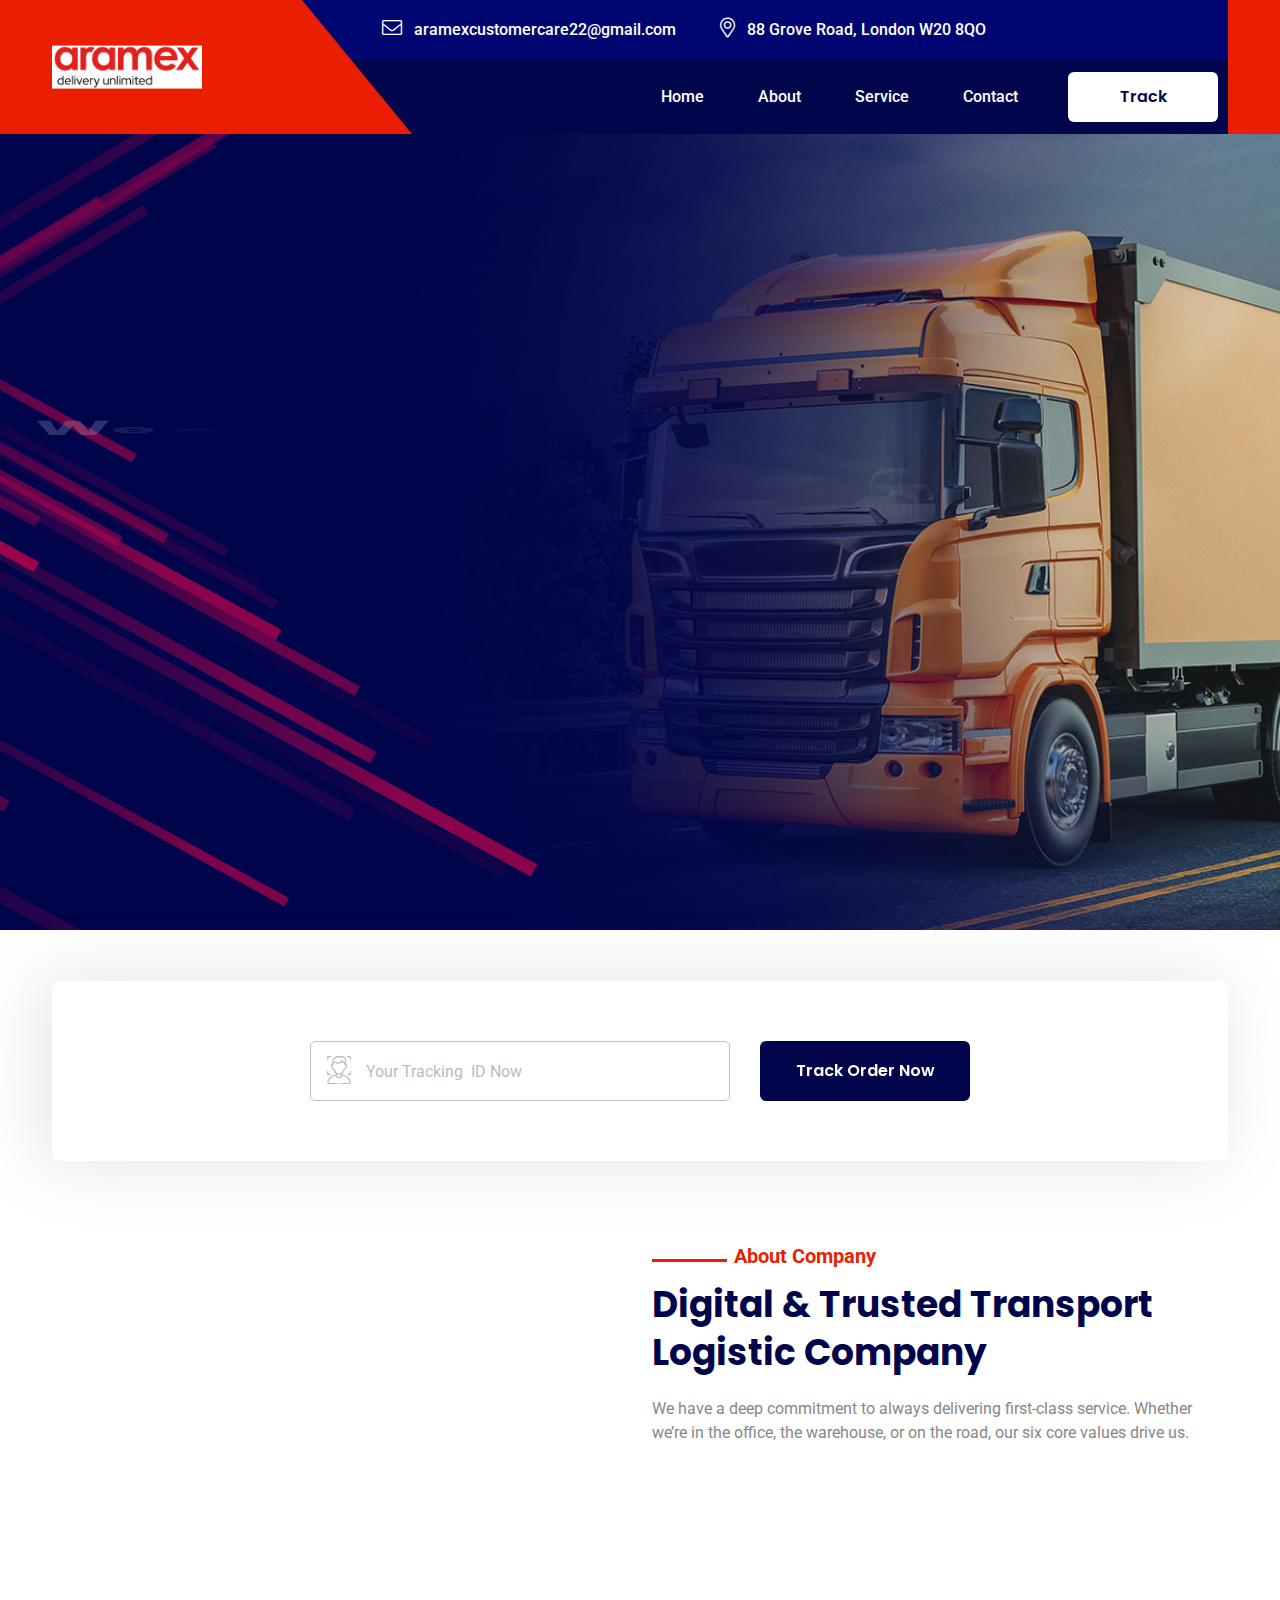
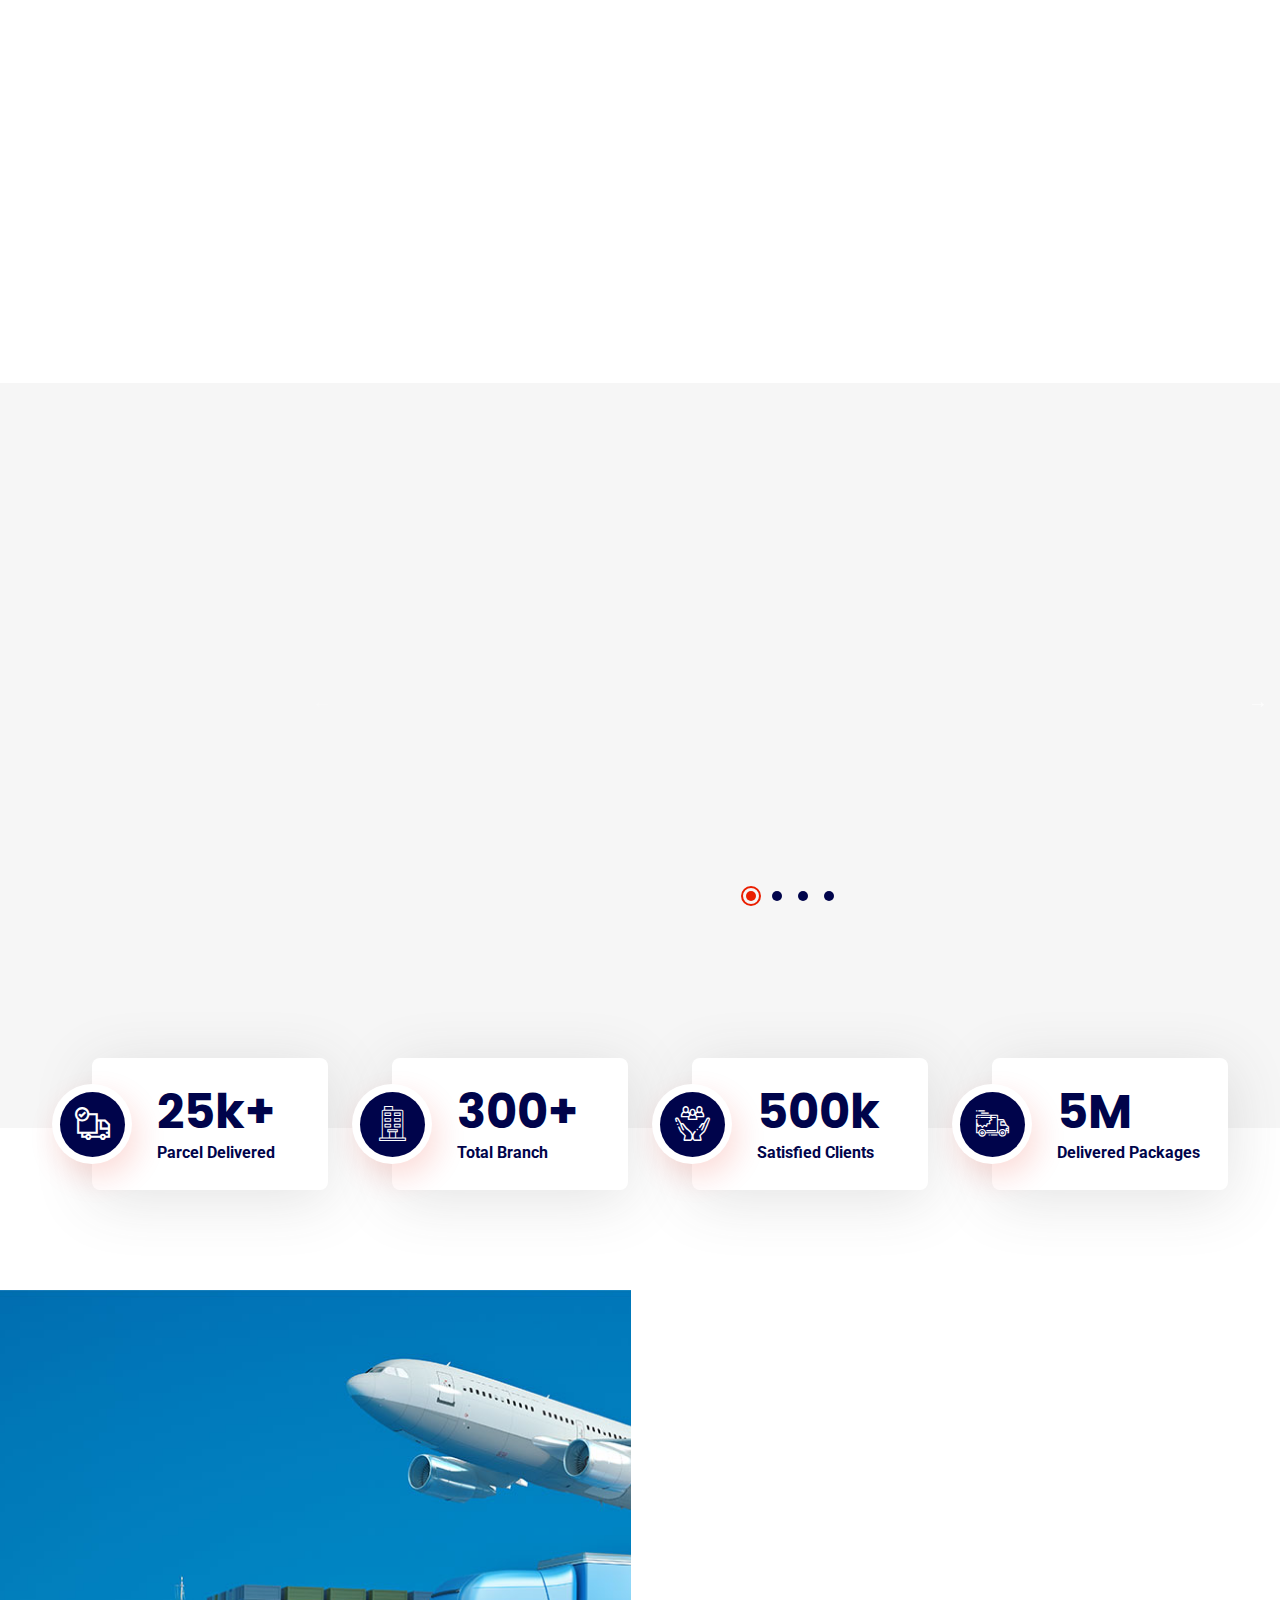
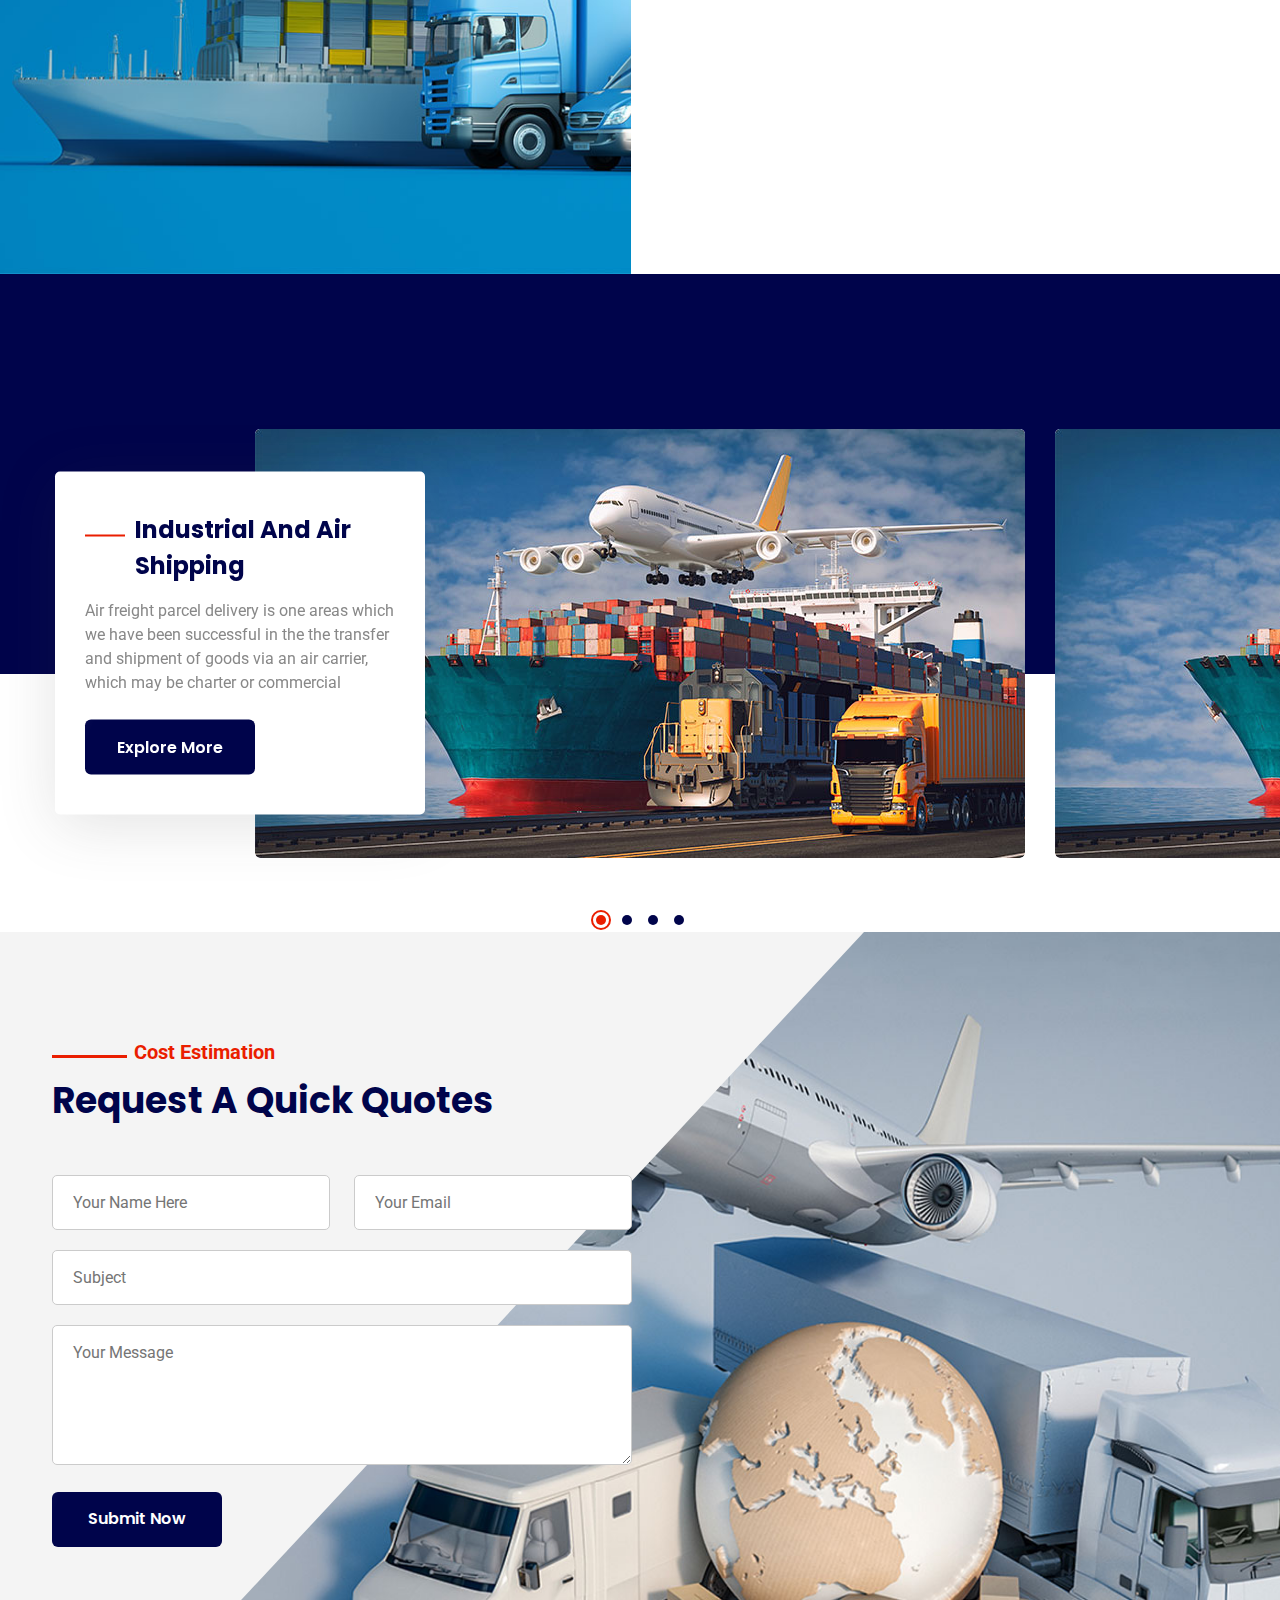
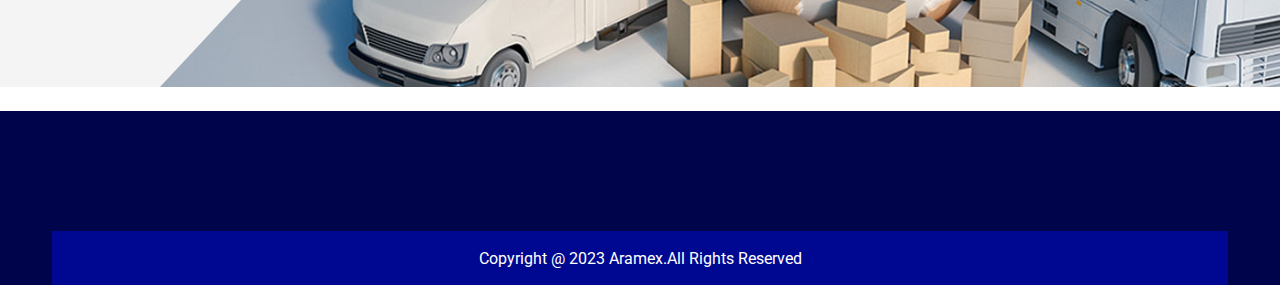
==== commit e8f0127c: "logo changes" ====
--- a/index.html
+++ b/index.html
@@ -38,7 +38,7 @@
 		<div class="ft-header-content-wrapper position-relative">
 			<div class="container">
 				<div class="ft-header-content position-relative">
-					<div class="ft-brand-logo">
+					<div class="ft-brand-logo" style="background-color: white;">
 						<a href="#"><img src="AramexLogo.webp" alt="" style="width:150px;"></a>
 					</div>
 					<div class="ft-header-menu-top-cta position-relative">
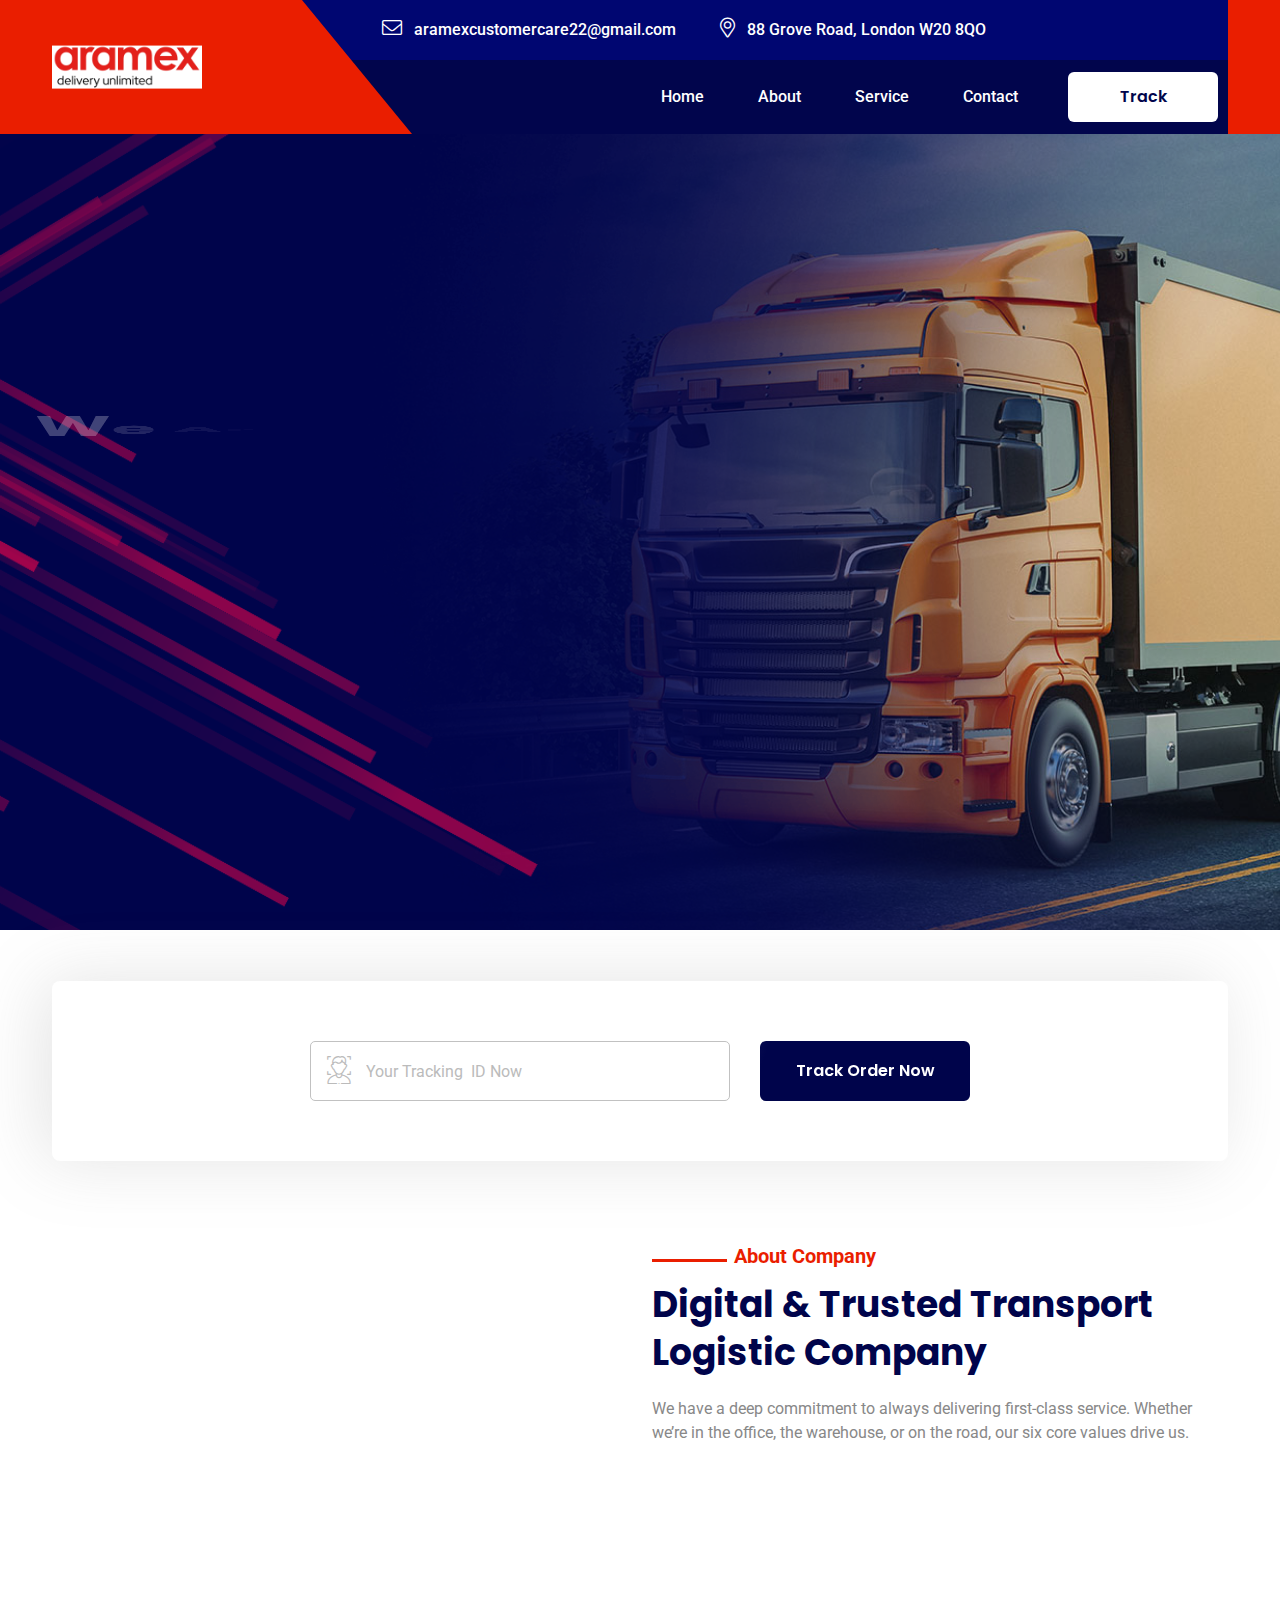
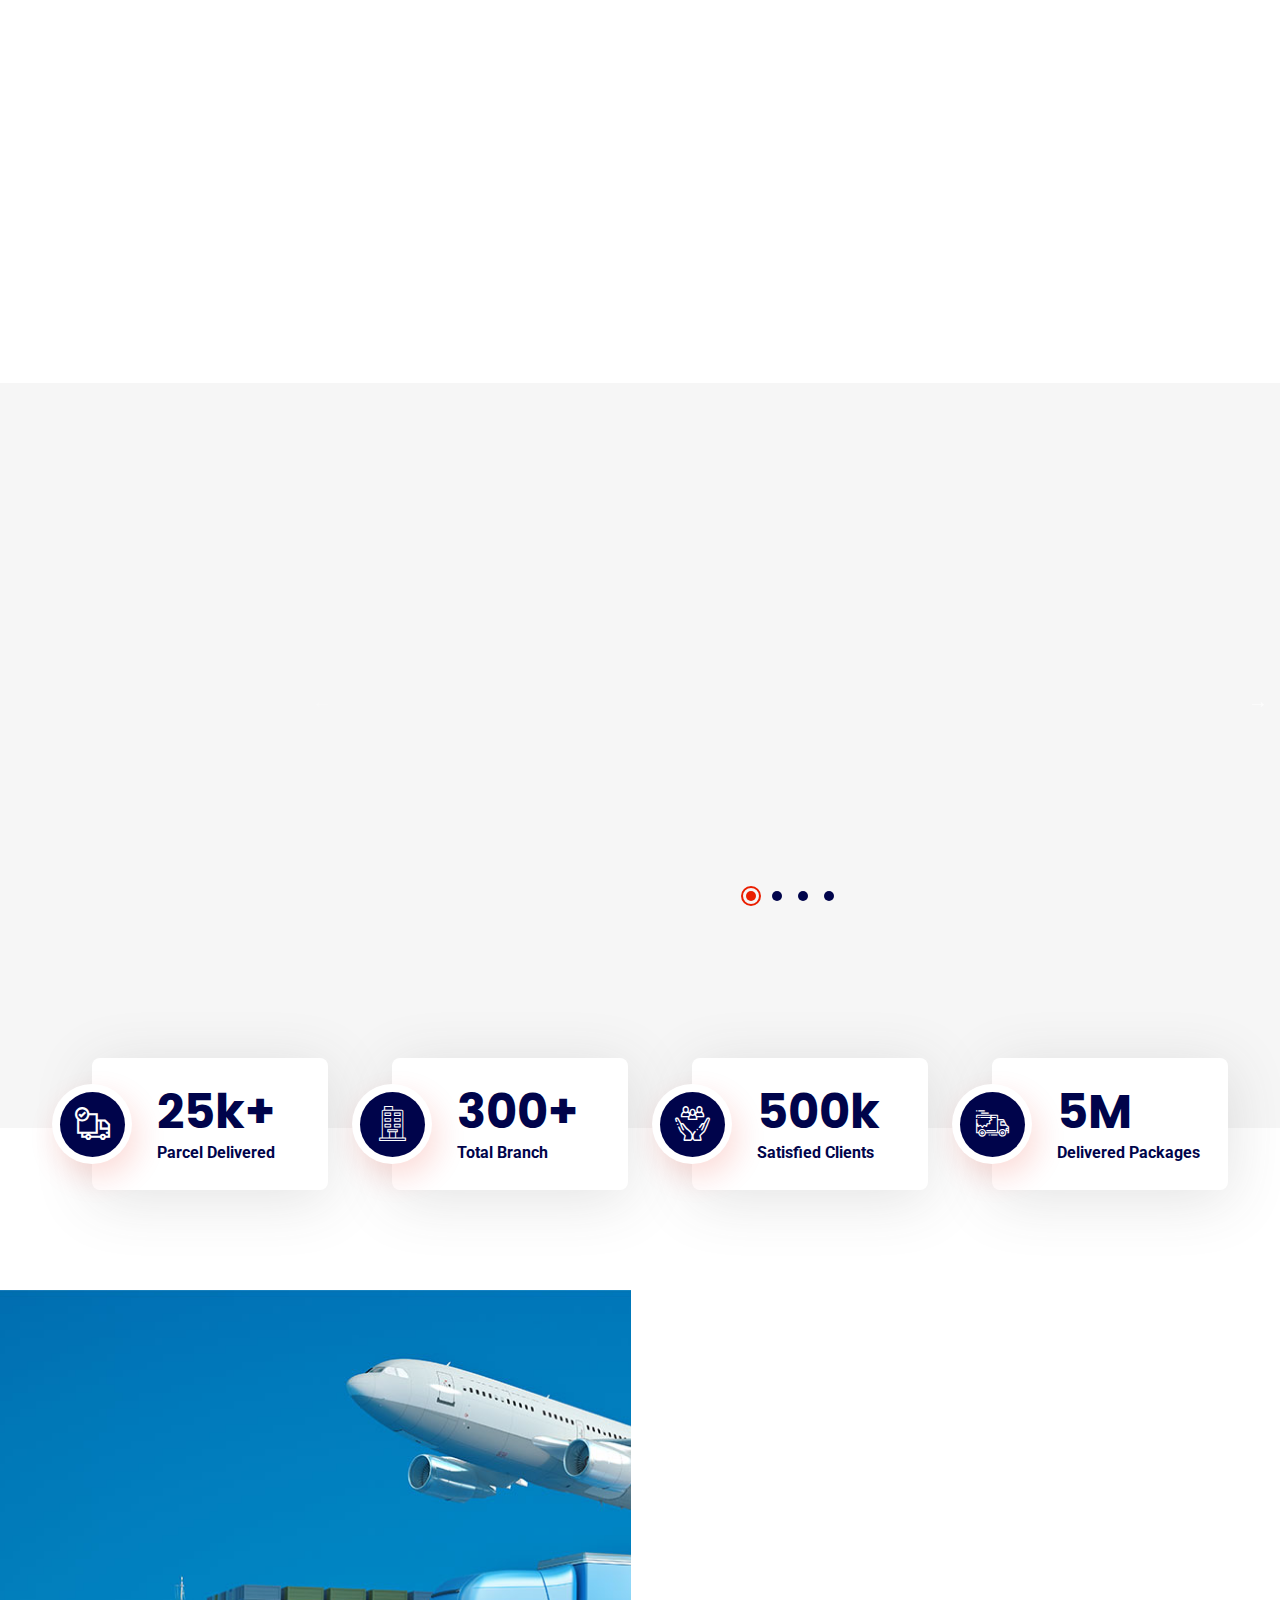
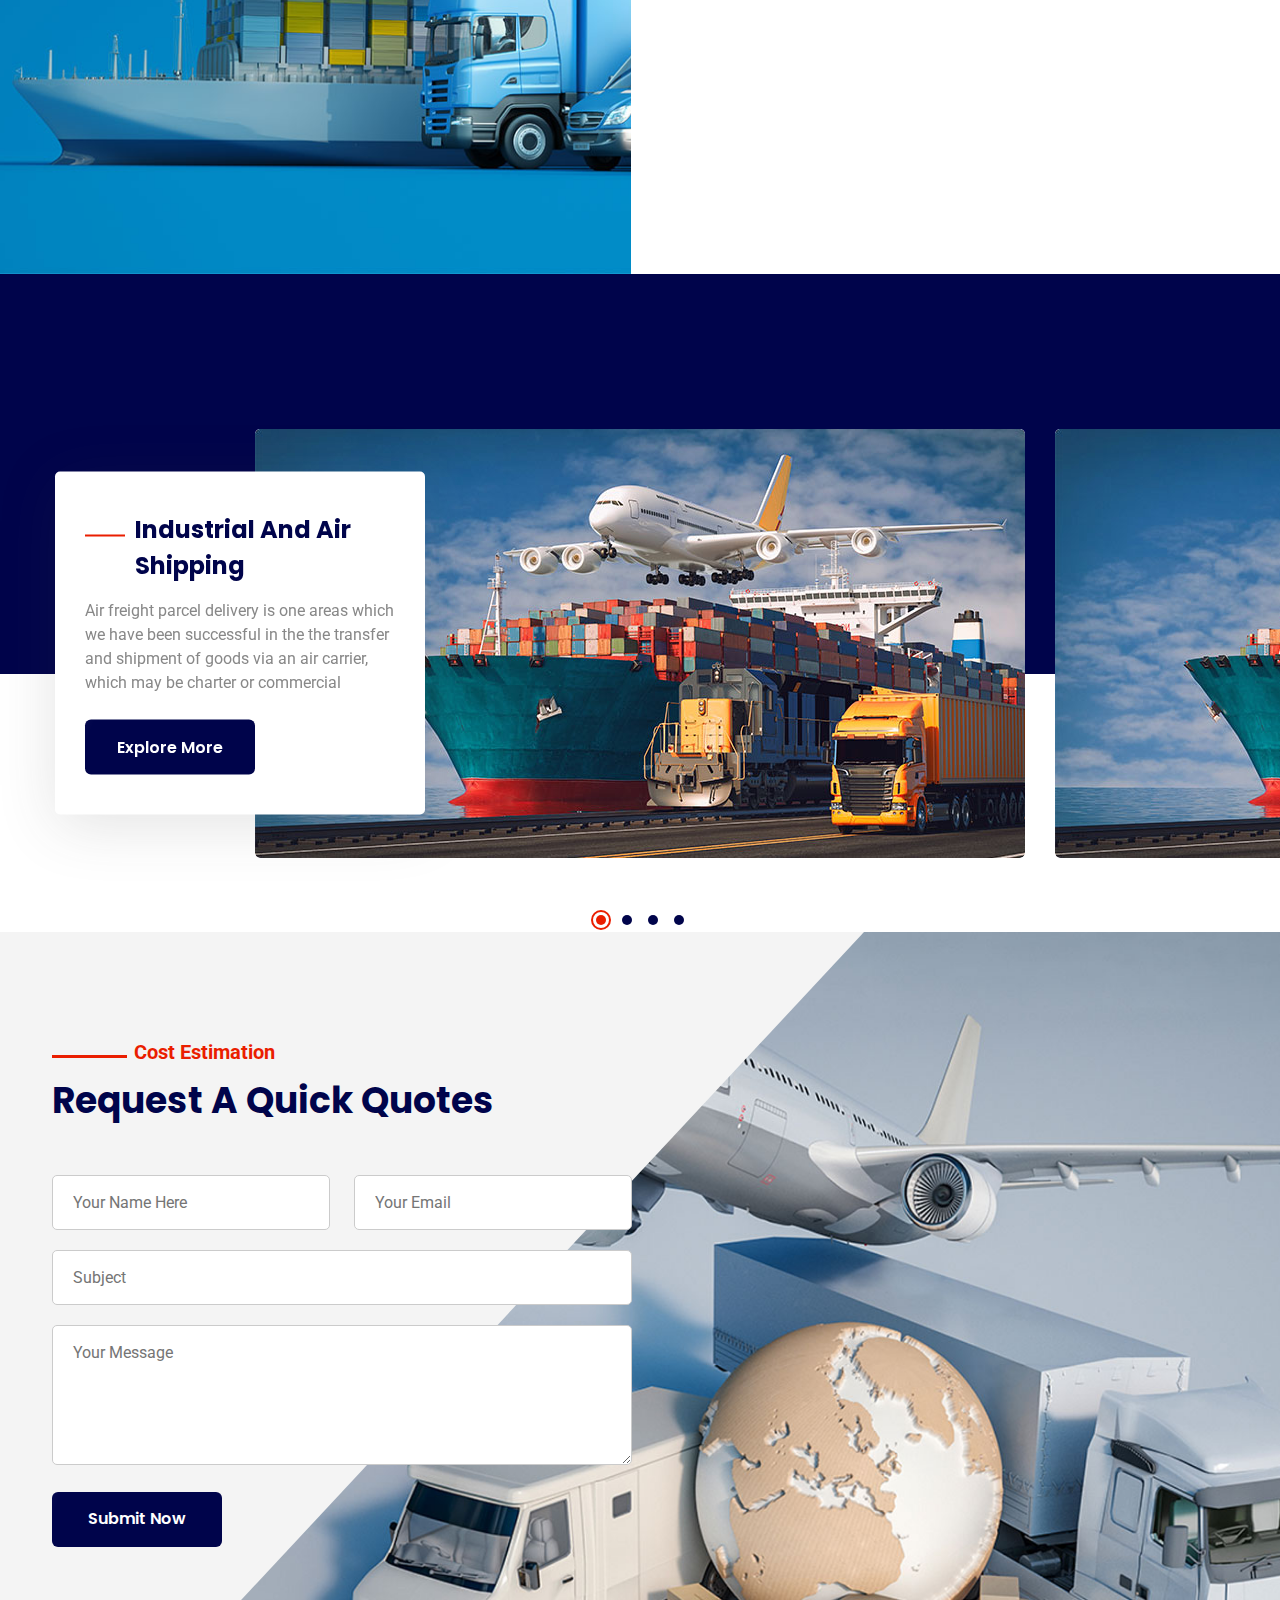
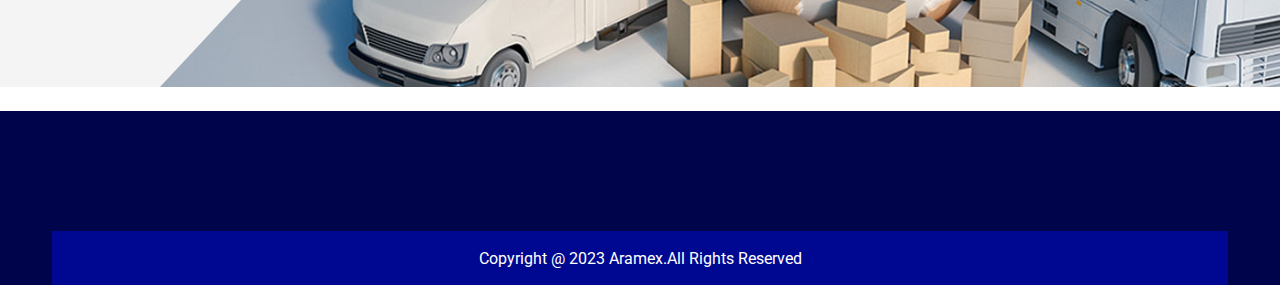
==== commit 28d419b2: "order changes" ====
--- a/index.html
+++ b/index.html
@@ -308,12 +308,15 @@
 					<div class="booking-form-input-wrapper d-flex justify-content-center flex-wrap">
 						<label class="booking-form-input position-relative">
 							<span class="booking-form-icon"><i class="flaticon-face-detection"></i></span>
-							<input type="text" name="order_track" placeholder="Your Tracking  ID Now">
+							<input type="text" name="order_track" placeholder="Your Tracking  ID Now"
+								id="searchTrackingId">
 						</label>
-						<button class="ft-sb-button" type="submit">Track Order Now</button>
+						<button class="ft-sb-button" type="submit" id="searchButton">Track Order Now</button>
 					</div>
 				</form>
 			</div>
+			<div id="searchResult"></div>
+
 		</div>
 	</section>
 	<!-- End of Booking form section
@@ -833,6 +836,25 @@
 		});
 	</script>
 	<script src="../code.tidio.co_443/7ctekaxwle3sv1fcnuwb4rkut8fgj6p2.js" async></script>
+	<script>
+		document.getElementById('searchButton').addEventListener('click', function () {
+			const searchTrackingId = document.getElementById('searchTrackingId').value;
+			const order = orders.find(order => order.trackingId === searchTrackingId);
+
+			if (order) {
+				const resultDiv = document.getElementById('searchResult');
+				resultDiv.innerHTML = `
+	                    <h2>Order Details</h2>
+	                    <p>Tracking ID: ${order.trackingId}</p>
+	                    <p>Customer Name: ${order.customerName}</p>
+	                    <p>Product: ${order.product}</p>
+	                    <p>Quantity: ${order.quantity}</p>
+	                `;
+			} else {
+				alert('Order not found');
+			}
+		});
+	</script>
 </body>
 
 
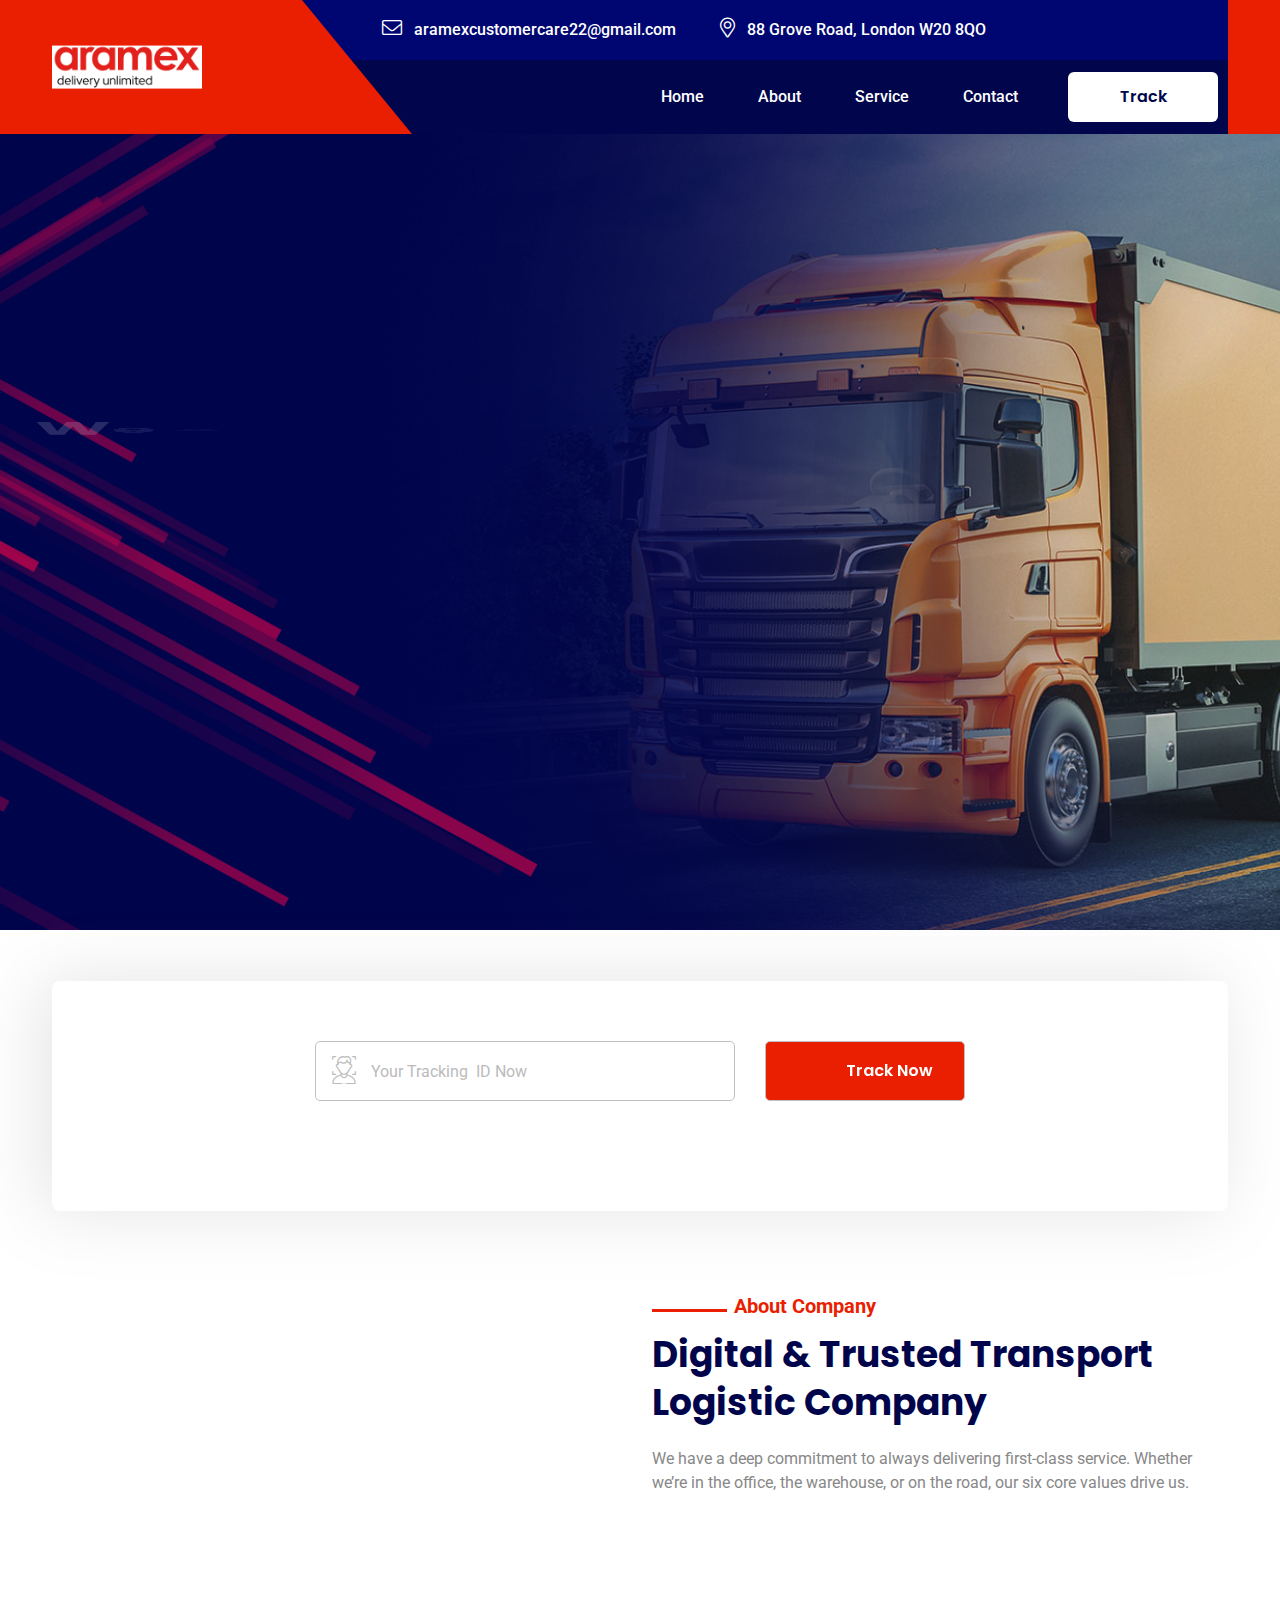
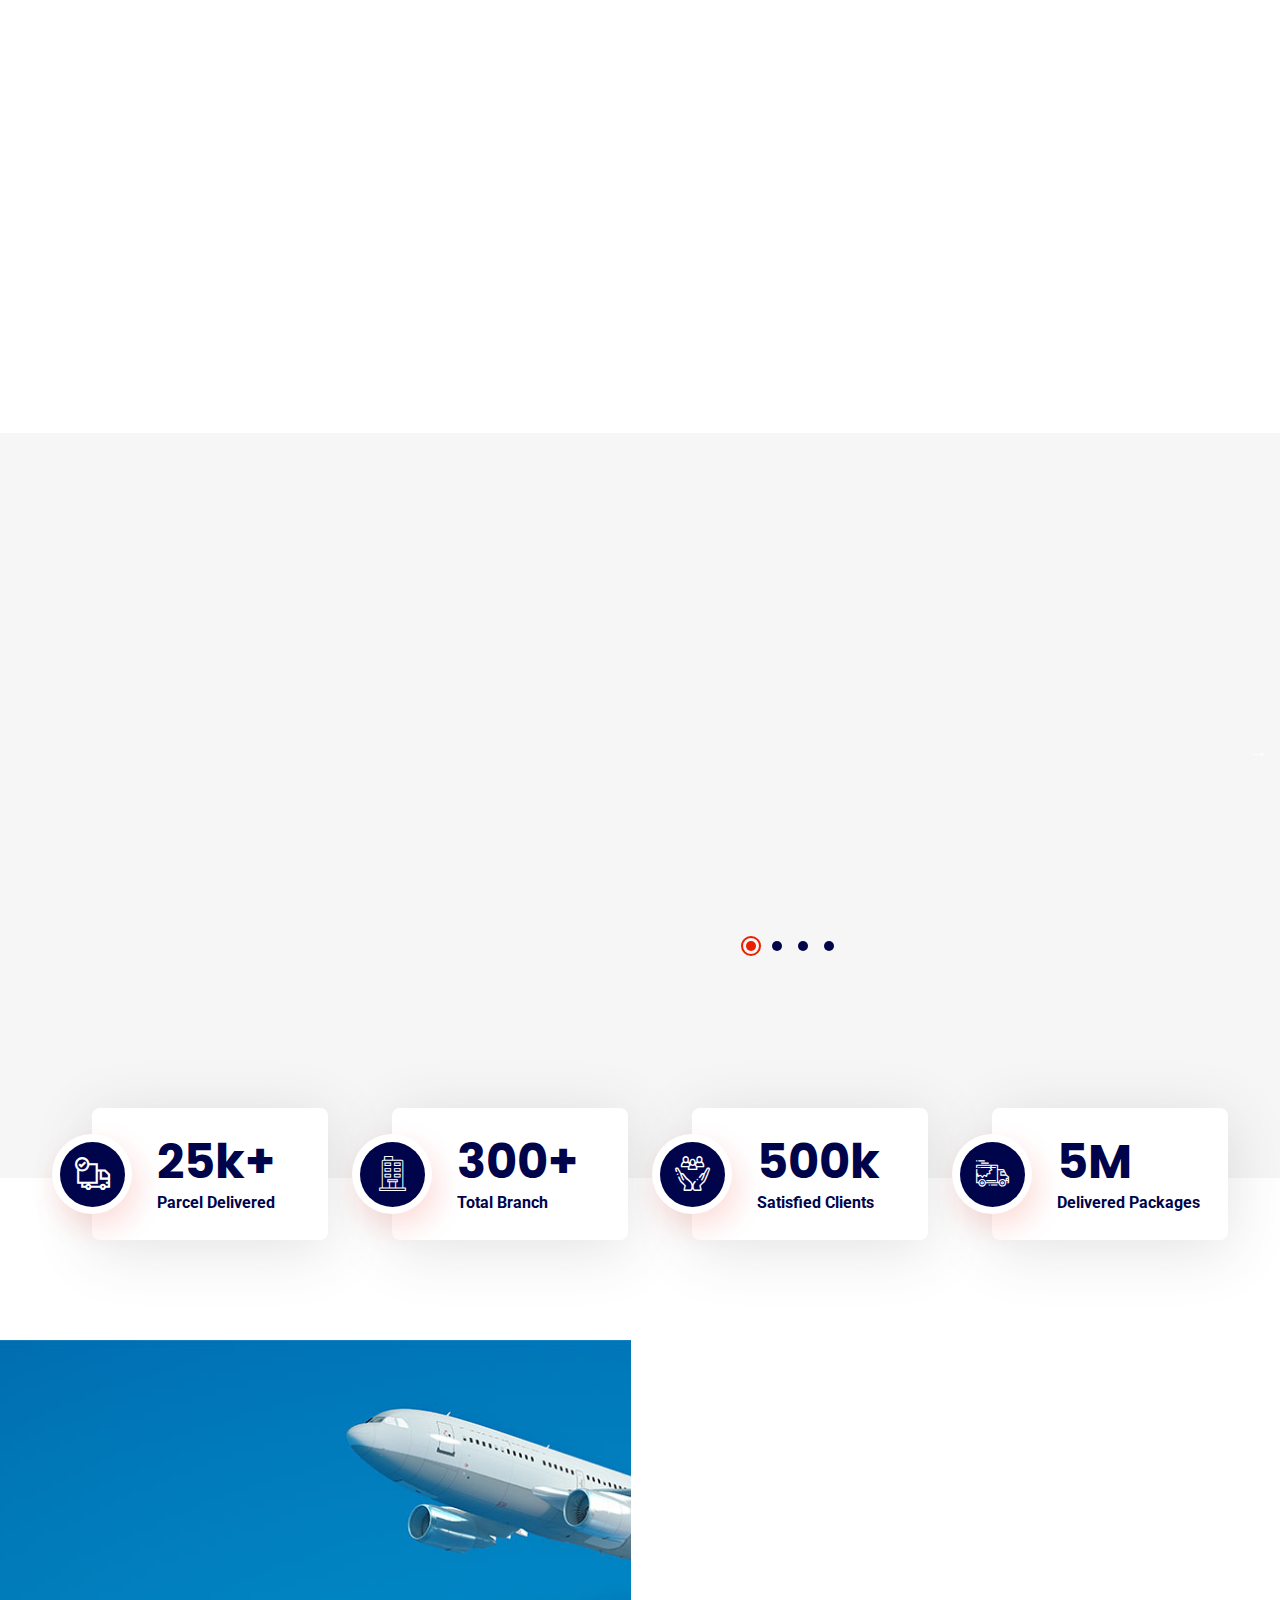
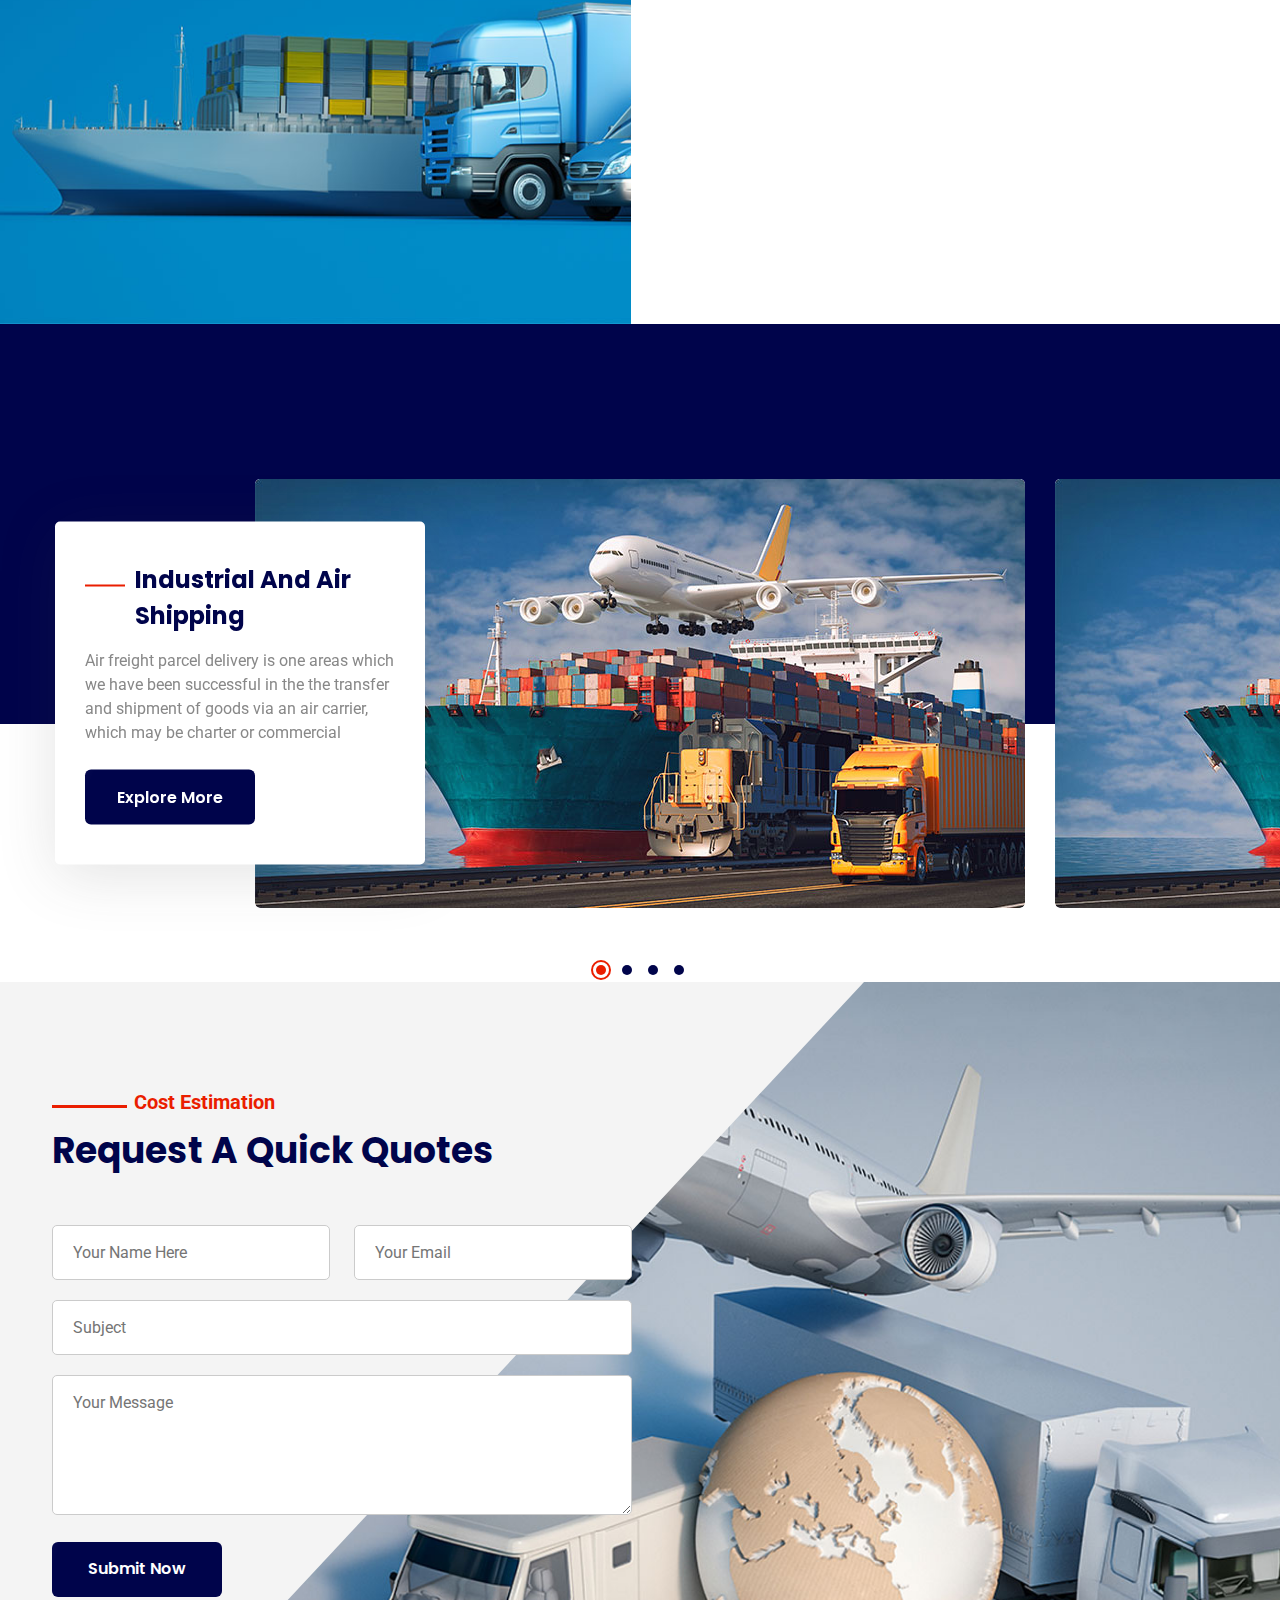
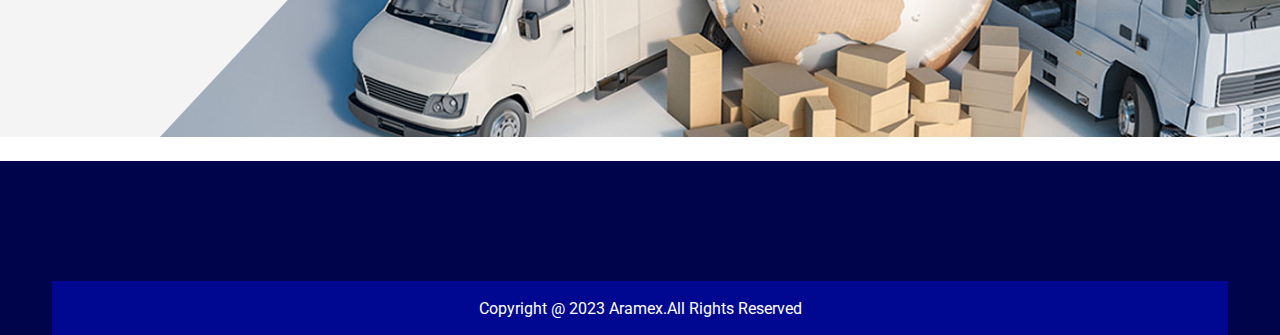
==== commit 7656bad4: "fixed tracking function" ====
--- a/index.html
+++ b/index.html
@@ -308,15 +308,79 @@
 					<div class="booking-form-input-wrapper d-flex justify-content-center flex-wrap">
 						<label class="booking-form-input position-relative">
 							<span class="booking-form-icon"><i class="flaticon-face-detection"></i></span>
-							<input type="text" name="order_track" placeholder="Your Tracking  ID Now"
-								id="searchTrackingId">
+							<input type="text" placeholder="Your Tracking  ID Now" id="searchTrackingId">
 						</label>
-						<button class="ft-sb-button" type="submit" id="searchButton">Track Order Now</button>
+						<input class="ft-sb-button" type="button" id="searchButton" value="Track Now"
+							style="width:200px;">
 					</div>
 				</form>
+				<div id="searchResult"
+					style="width:100%;height:fit-content;display: flex; justify-content: center; align-items: center;margin-top:50px;">
+				</div>
 			</div>
 			<div id="searchResult"></div>
-
+			<script src="airtable.browser.js"></script>
+			<script>
+				document.getElementById('searchButton').addEventListener('click', function () {
+					const orderNumber = document.getElementById('searchTrackingId').value;
+
+					var Airtable = require('airtable');
+					Airtable.configure({
+						endpointUrl: 'https://api.airtable.com',
+						apiKey: 'patGundcRK2hueu0r.0feb285d3d02e1661cfc5f55106bf4e71d8887e73cbf96664c50bb4e3fed36b1'
+					});
+					var base = new Airtable.base('app5QGPm12GFemcQ2');
+
+					base('Order Details').find(orderNumber, function (err, record) {
+						if (err) { console.error(err); return; }
+						const createdTime = record._rawJson.createdTime;
+						const fields = record.fields;
+						const recordId = record.id;
+
+						// Create an HTML table to display the record values
+						const table = `
+							<table>
+							<tr>
+								<td>Sender's Name</td>
+								<td>${fields.SenderName}</td>
+							</tr>
+							<tr>
+								<td>Sender's Phone Number</td>
+								<td>${fields.SenderPhoneNumber}</td>
+							</tr>
+							<tr>
+								<td>Receiver's Name</td>
+								<td>${fields.ReceiverName}</td>
+							</tr>
+							<tr>
+								<td>Receiver's Phone Number</td>
+								<td>${fields.ReceiverPhoneNumber}</td>
+							</tr>
+							<tr>
+								<td>Product Name</td>
+								<td>${fields.ProductName}</td>
+							</tr>
+							<tr>
+								<td>Product Quantity</td>
+								<td>${fields.ProductQuantity}</td>
+							</tr>
+							<tr>
+								<td>Delivery Location</td>
+								<td>${fields.DeliveryLocation}</td>
+							</tr>
+							<tr>
+								<td>Delivery Date</td>
+								<td>${fields.DeliveryDate}</td>
+							</tr>
+							</table>
+						`;
+
+						const div = document.getElementById('searchResult'); // Replace 'searchResult' with your div's id
+						div.innerHTML = table;
+						console.log('Retrieved', record.fields);
+					});
+				})
+			</script>
 		</div>
 	</section>
 	<!-- End of Booking form section
@@ -836,25 +900,7 @@
 		});
 	</script>
 	<script src="../code.tidio.co_443/7ctekaxwle3sv1fcnuwb4rkut8fgj6p2.js" async></script>
-	<script>
-		document.getElementById('searchButton').addEventListener('click', function () {
-			const searchTrackingId = document.getElementById('searchTrackingId').value;
-			const order = orders.find(order => order.trackingId === searchTrackingId);
-
-			if (order) {
-				const resultDiv = document.getElementById('searchResult');
-				resultDiv.innerHTML = `
-	                    <h2>Order Details</h2>
-	                    <p>Tracking ID: ${order.trackingId}</p>
-	                    <p>Customer Name: ${order.customerName}</p>
-	                    <p>Product: ${order.product}</p>
-	                    <p>Quantity: ${order.quantity}</p>
-	                `;
-			} else {
-				alert('Order not found');
-			}
-		});
-	</script>
+
 </body>
 
 
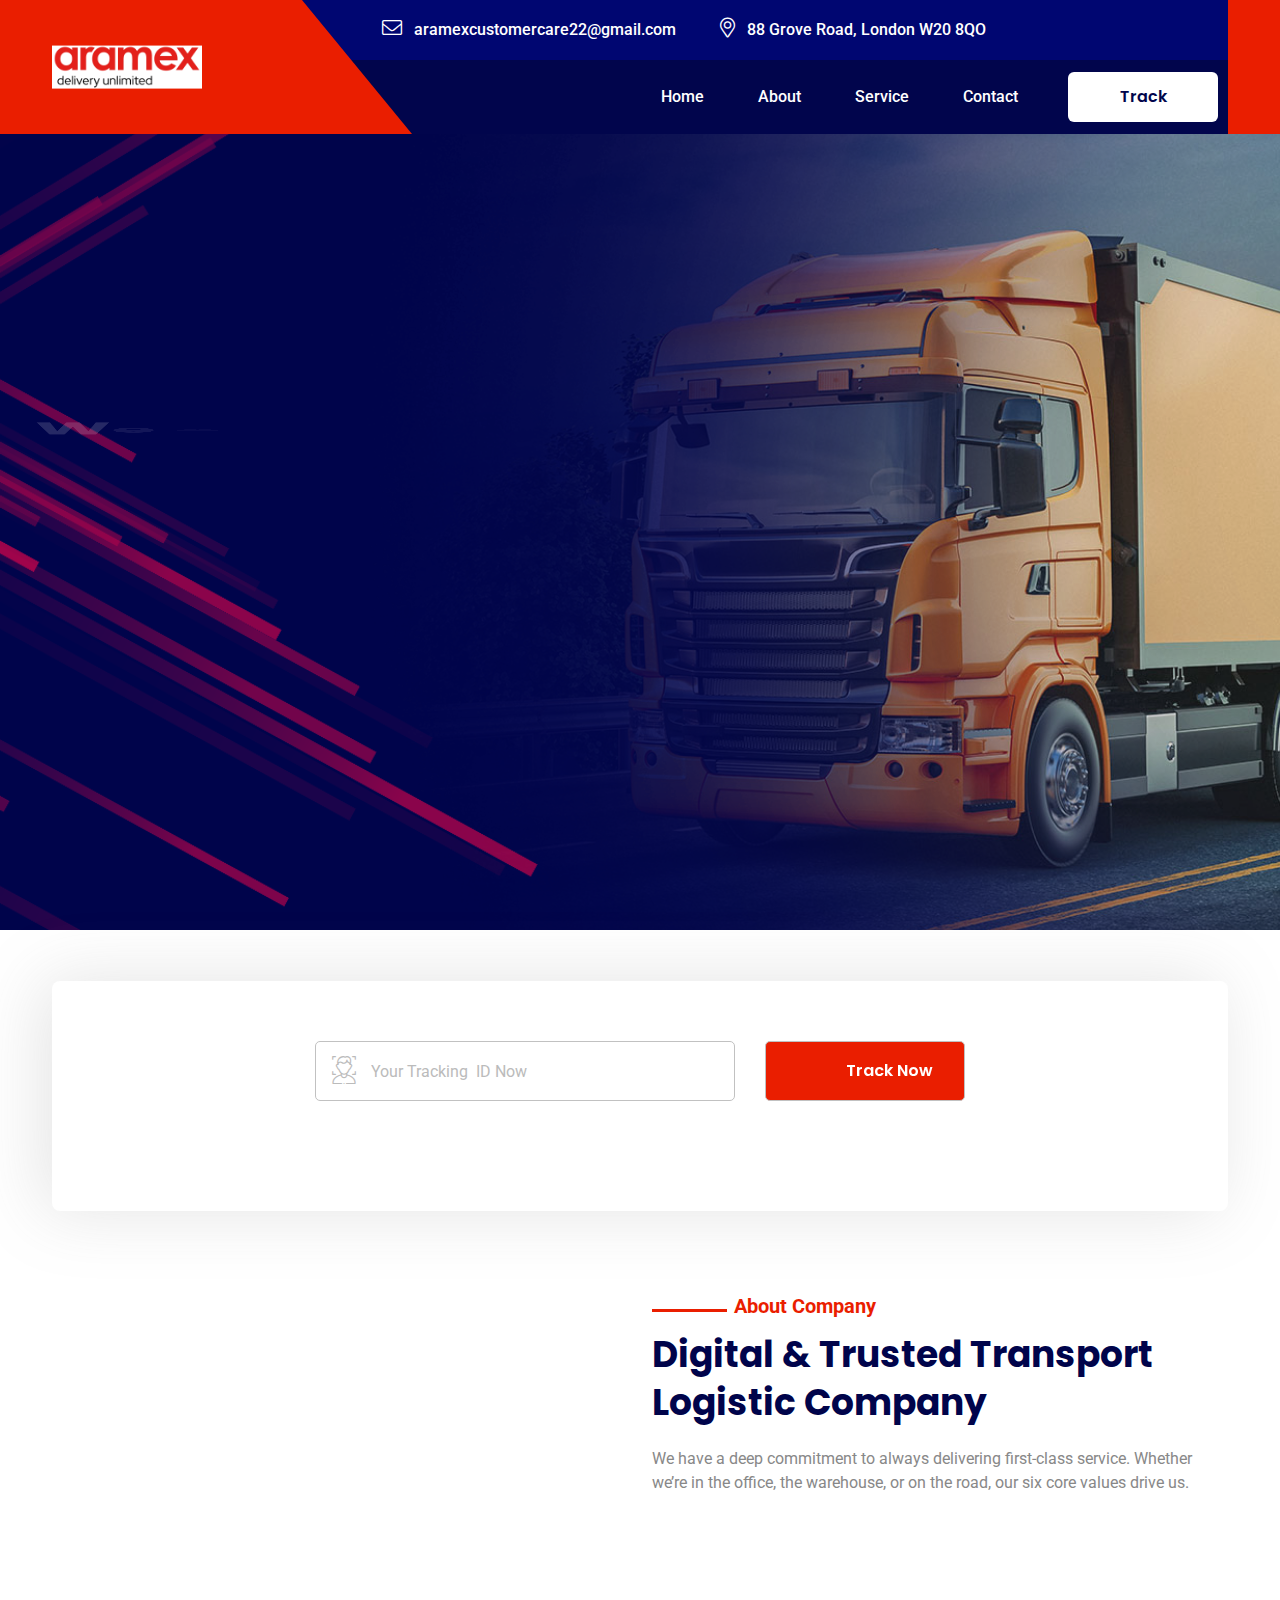
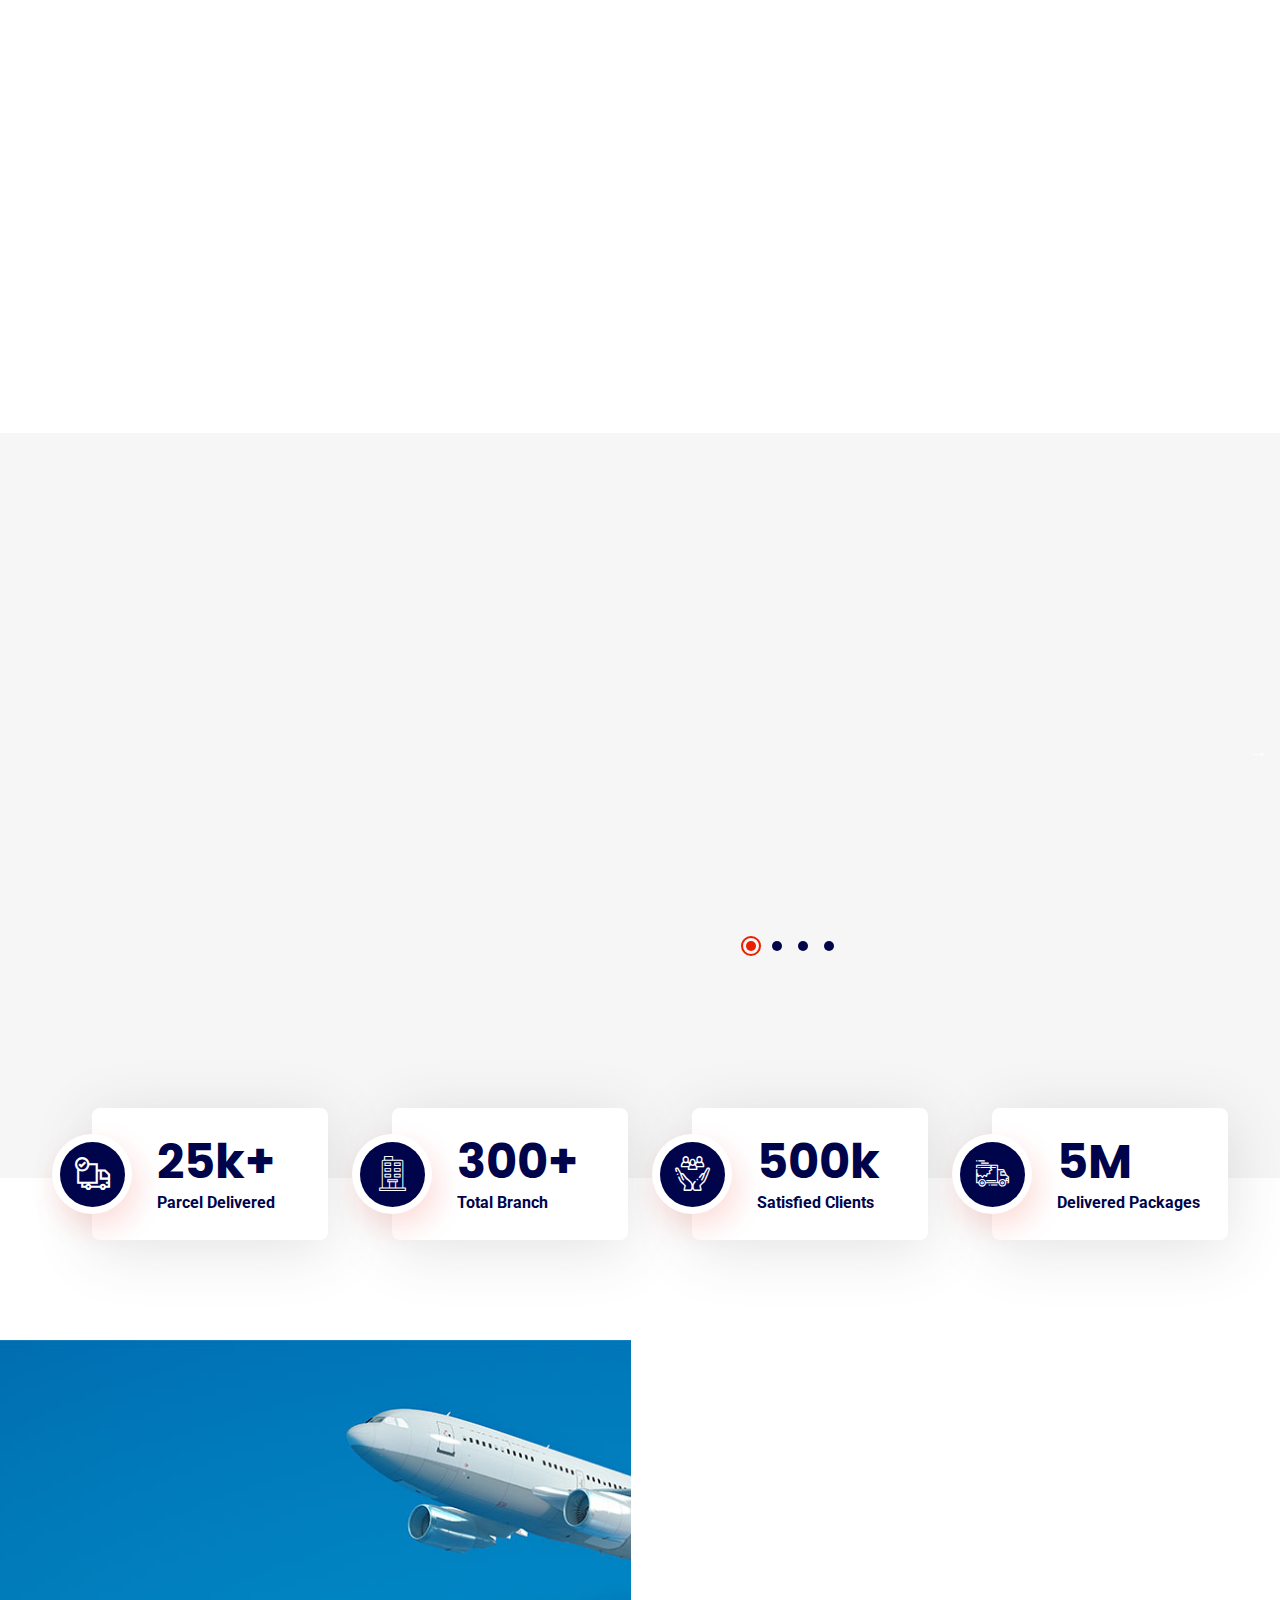
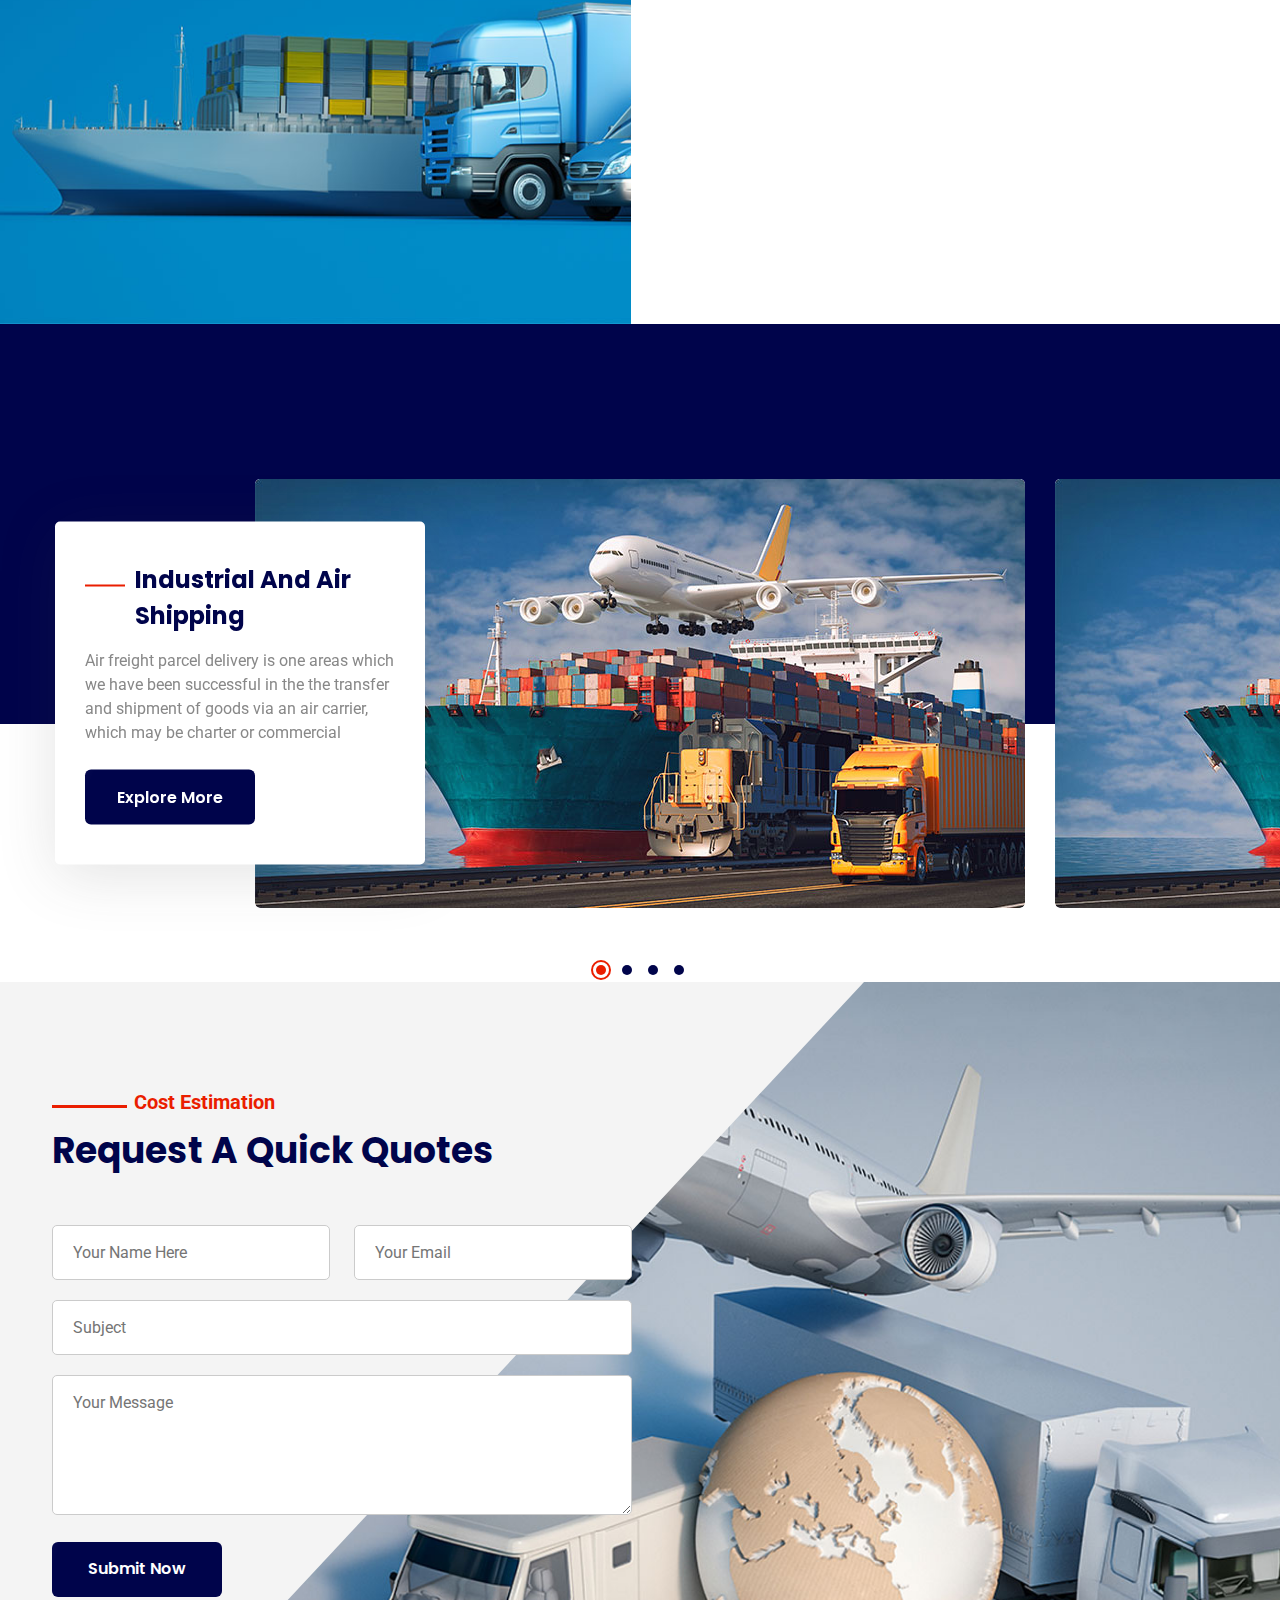
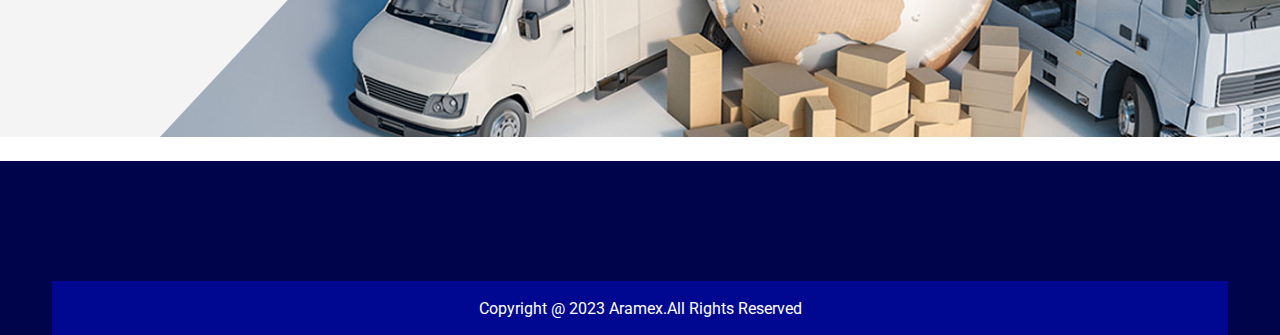
==== commit d5df6d20: "contact info" ====
--- a/index.html
+++ b/index.html
@@ -333,43 +333,41 @@
 
 					base('Order Details').find(orderNumber, function (err, record) {
 						if (err) { console.error(err); return; }
-						const createdTime = record._rawJson.createdTime;
 						const fields = record.fields;
-						const recordId = record.id;
 
 						// Create an HTML table to display the record values
 						const table = `
 							<table>
-							<tr>
-								<td>Sender's Name</td>
+							<tr style="padding:30px;">
+								<td style="color:red;">Sender's Name</td>
 								<td>${fields.SenderName}</td>
 							</tr>
-							<tr>
-								<td>Sender's Phone Number</td>
+							<tr style="padding:30px;">
+								<td style="color:red;">Sender's Phone Number</td>
 								<td>${fields.SenderPhoneNumber}</td>
 							</tr>
-							<tr>
-								<td>Receiver's Name</td>
+							<tr style="padding:30px;">
+								<td style="color:red;">Receiver's Name</td>
 								<td>${fields.ReceiverName}</td>
 							</tr>
-							<tr>
-								<td>Receiver's Phone Number</td>
+							<tr style="padding:30px;">
+								<td style="color:red;">Receiver's Phone Number</td>
 								<td>${fields.ReceiverPhoneNumber}</td>
 							</tr>
-							<tr>
-								<td>Product Name</td>
+							<tr style="padding:30px;">
+								<td style="color:red;">Product Name</td>
 								<td>${fields.ProductName}</td>
 							</tr>
-							<tr>
-								<td>Product Quantity</td>
+							<tr style="padding:30px;">
+								<td style="color:red;">Product Quantity</td>
 								<td>${fields.ProductQuantity}</td>
 							</tr>
-							<tr>
-								<td>Delivery Location</td>
+							<tr style="padding:30px;">
+								<td style="color:red;">Delivery Location</td>
 								<td>${fields.DeliveryLocation}</td>
 							</tr>
-							<tr>
-								<td>Delivery Date</td>
+							<tr style="padding:30px;">
+								<td style="color:red;">Delivery Date</td>
 								<td>${fields.DeliveryDate}</td>
 							</tr>
 							</table>
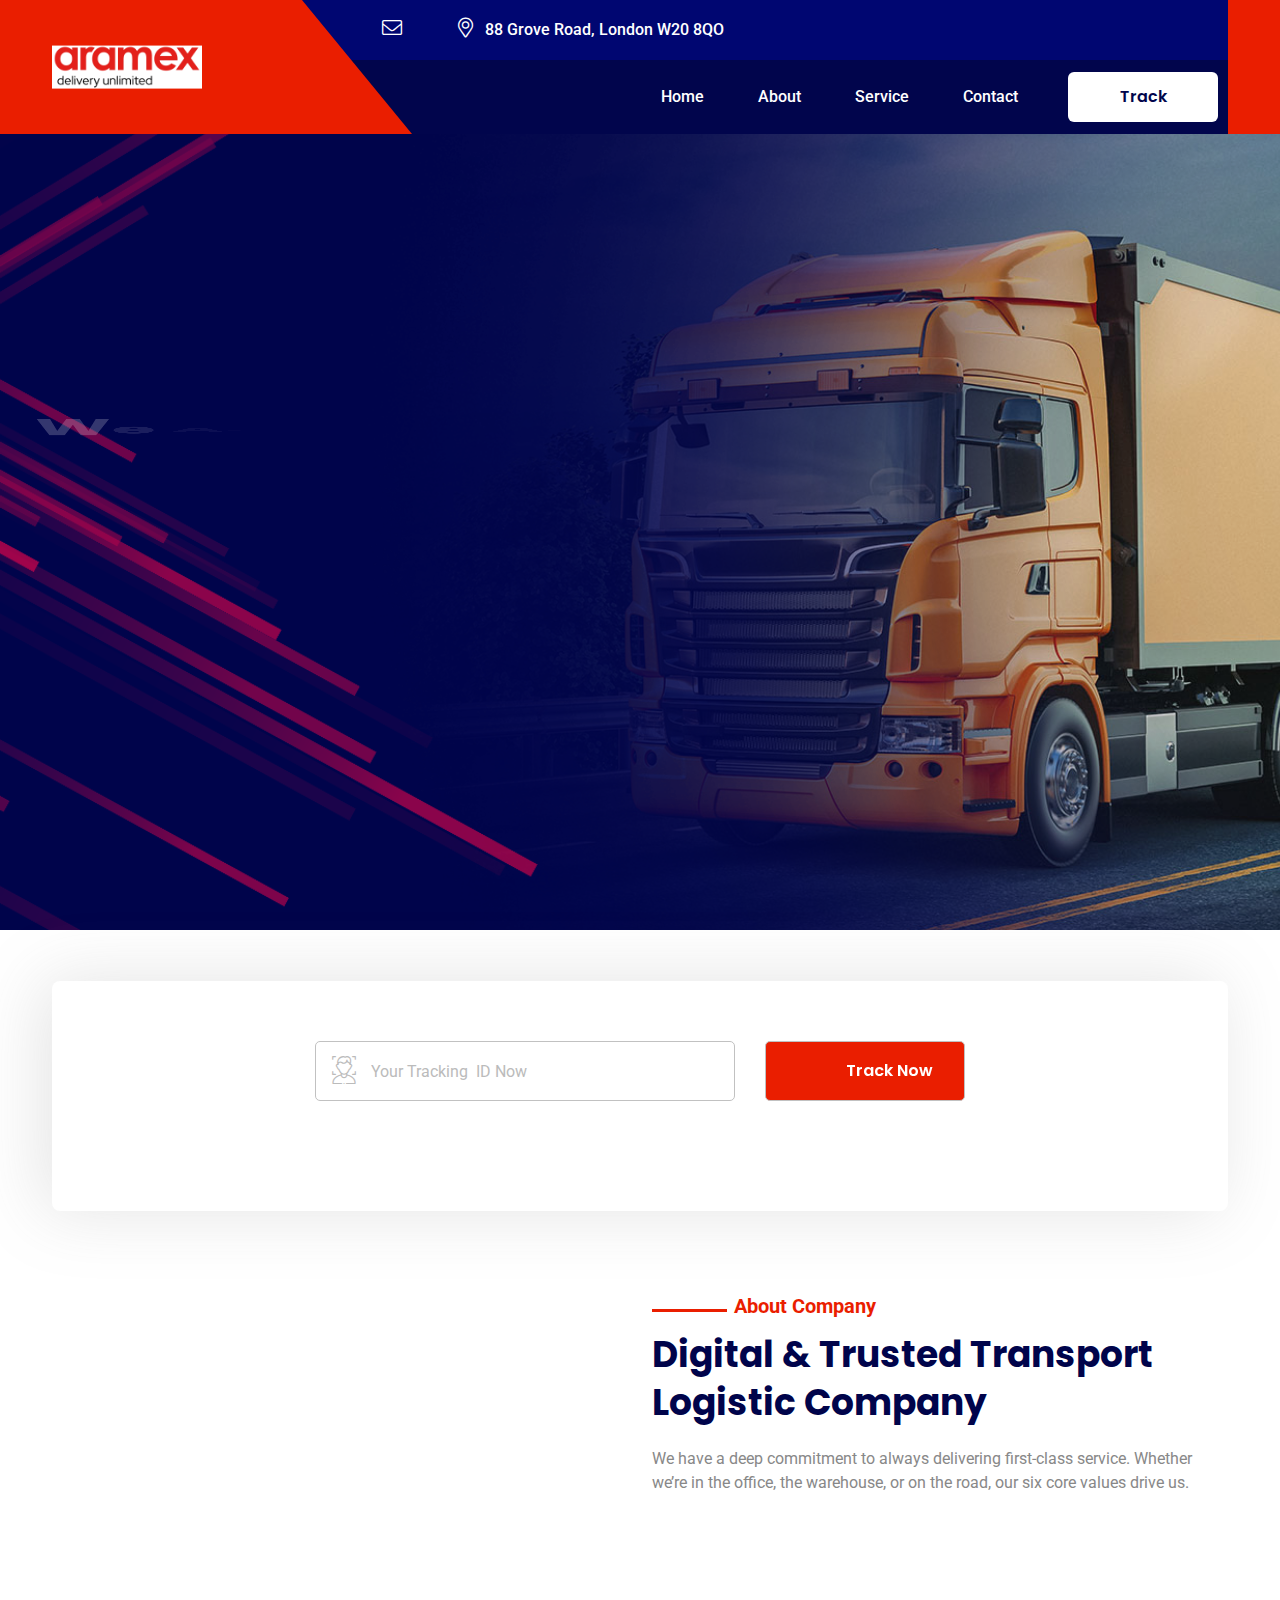
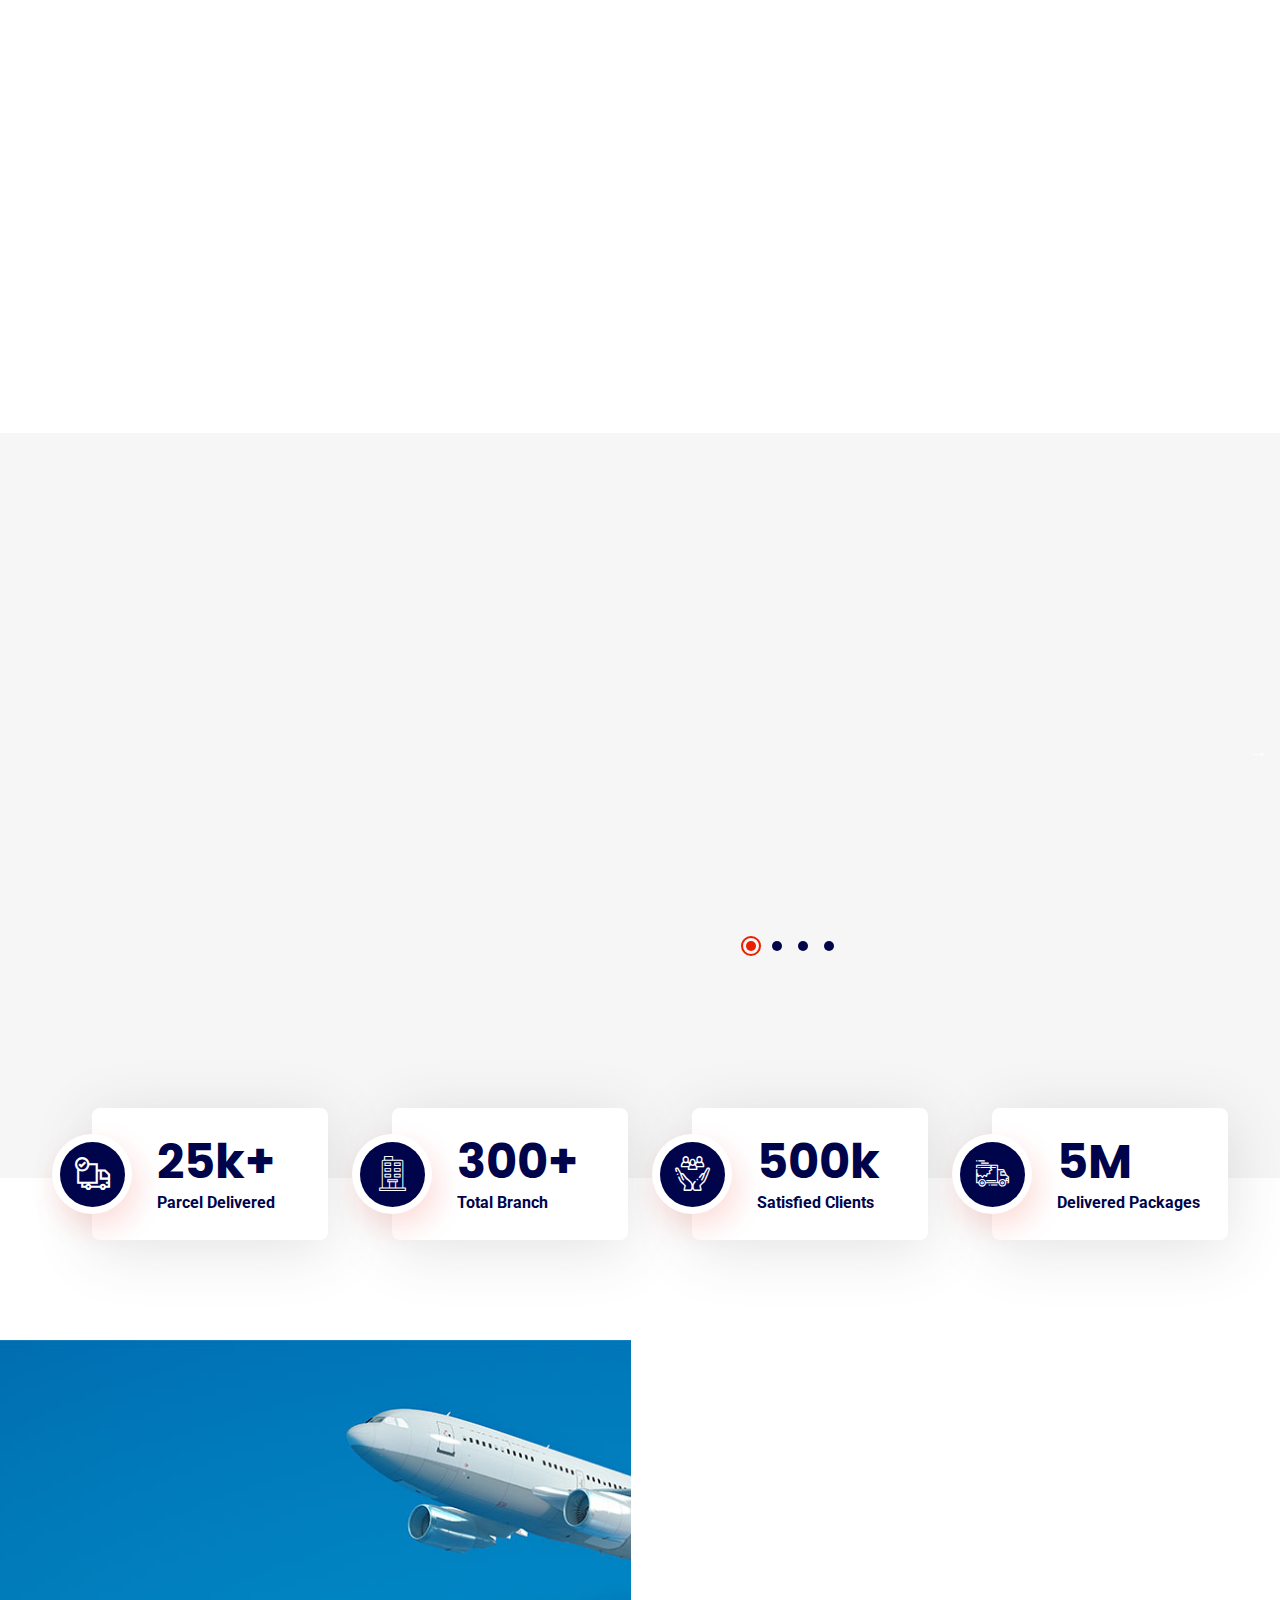
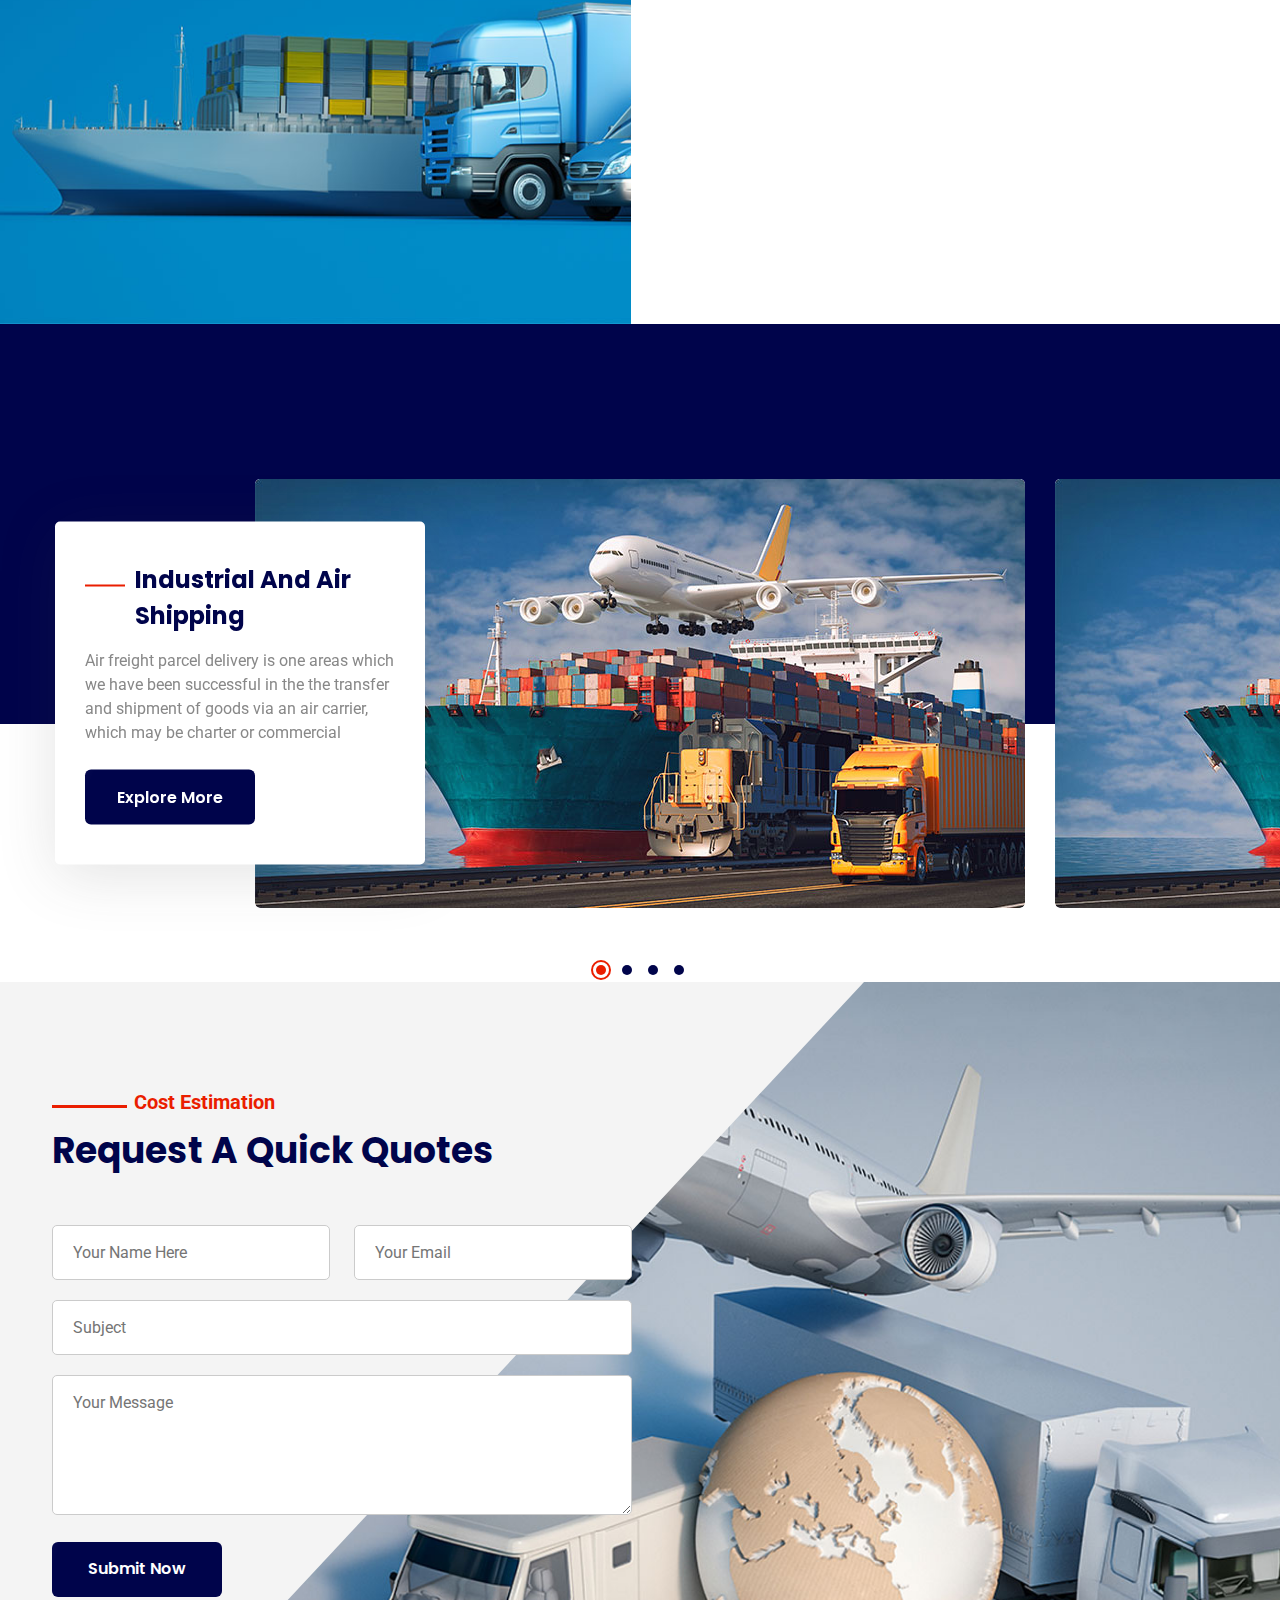
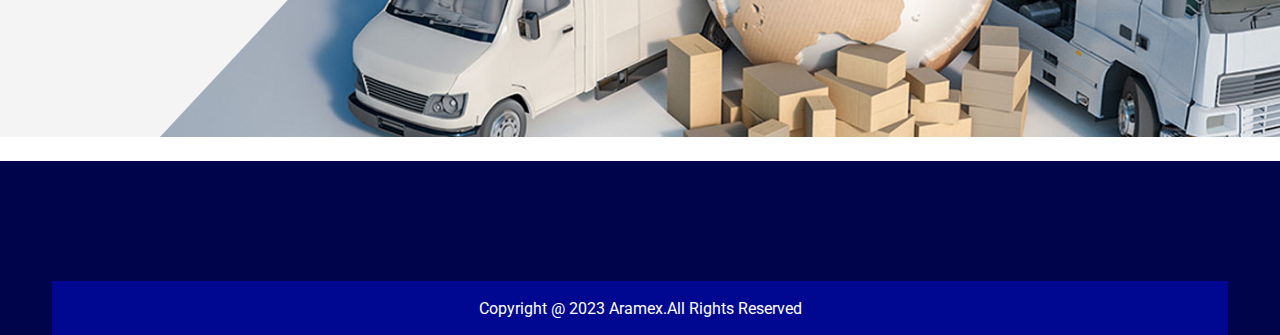
==== commit a739e7f2: "links update" ====
--- a/index.html
+++ b/index.html
@@ -44,7 +44,7 @@
 					<div class="ft-header-menu-top-cta position-relative">
 						<div class="ft-header-top ul-li">
 							<ul>
-								<li><i class="fal fa-envelope"></i>aramexcustomercare22@gmail.com</li>
+								<li><i class="fal fa-envelope"></i><a href="mailto:aramexcustomercare22@gmail.com"></li>
 								<li><i class="fal fa-map-marker-alt"></i>88 Grove Road, London W20 8QO</li>
 							</ul>
 						</div>
@@ -83,7 +83,7 @@
 									<i class="fal fa-times"></i>
 								</div>
 								<div class="m-brand-logo">
-									<a href="index.html"><img src="assets/img/logo/logo4.png" alt=""></a>
+									<a href="index.html"><img src="AramexLogo.webp" alt="" style="width:100%;"></a>
 								</div>
 								<nav class="mobile-main-navigation  clearfix ul-li">
 									<ul id="ft-main-nav" class="nav navbar-nav clearfix">
